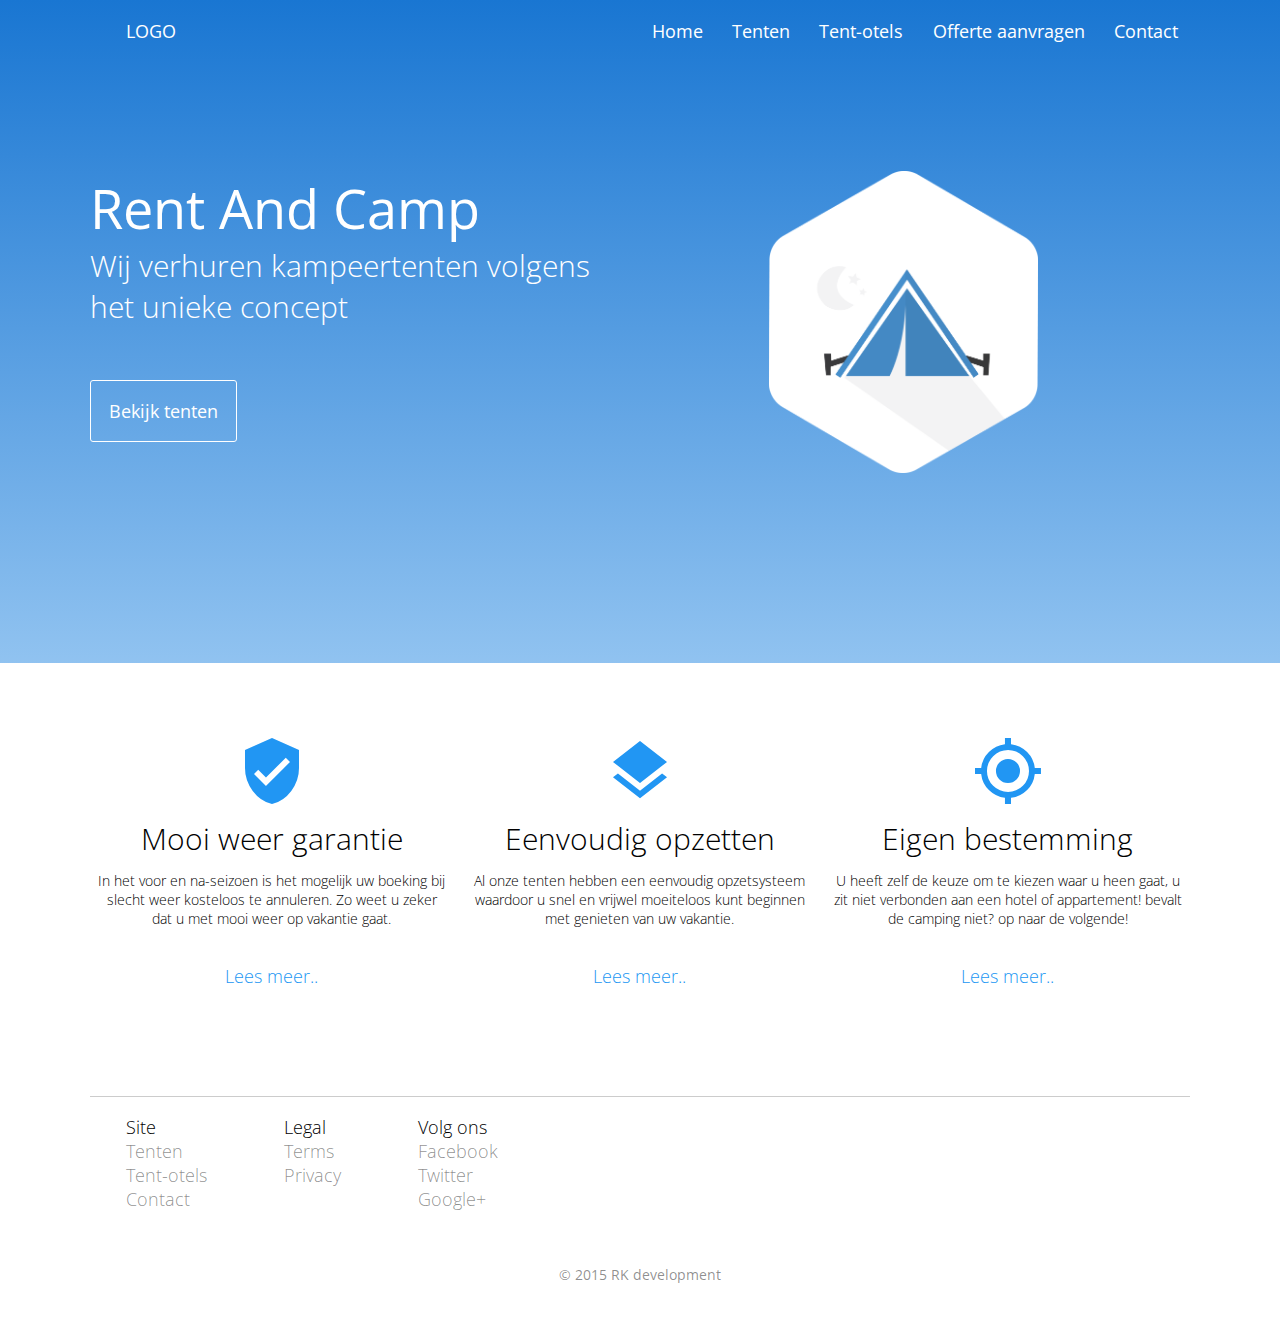
==== index.html @ b74cc38d "1st commit" ====
<html>
	<head>
		<link href='https://fonts.googleapis.com/css?family=Open+Sans:400,300,400italic,300italic,600' rel='stylesheet' type='text/css'>
		<link rel="stylesheet" type="text/css" href="style.css">
		<link rel="stylesheet" href="css/material-design-iconic-font.min.css">
		<title>Rent And Camp</title>
		<link rel="shortcut icon" href="img/favicon.ico" />
	</head>

	<body>
	<!-- Mobile Navigation Start -->
	<div class="mob-nav-wrap">
		<ul class="navigation">
		    <li class="nav-item"><a href="#">Home</a></li>
		    <li class="nav-item"><a href="#">Portfolio</a></li>
		    <li class="nav-item"><a href="#">About</a></li>
		    <li class="nav-item"><a href="#">Blog</a></li>
		    <li class="nav-item"><a href="#">Contact</a></li>
		</ul>
	</div>
		<input type="checkbox" id="nav-trigger" class="nav-trigger" />
		<label for="nav-trigger"></label>

	<!-- Mobile Navigation End -->
	<div class="header">
		<div class="nav-wrap">

			<div class="nav-logo"><a>LOGO</a></div>

			<ul class="nav-ul">
				<li><a href="index.html">Home</a></li>
				<li><a href="tenten.html">Tenten</a></li>
				<li><a href="hotels.html">Tent-otels</a></li>
				<li><a href="off.html">Offerte aanvragen</a></li>
				<li><a href="contact.html">Contact</a></li>
			</ul>
		</div>
	</div>

		<div class="site-wrap">
		    <div class="main-block-container hero">
		     <div class="main-block-row">
		     	<div class="main-block-colh">
			    	<div class="main-block-title pad-top-3x ">
			    		Rent And Camp
			    	</div>

			    	<div class="main-block-text">
			    		Wij verhuren kampeertenten volgens het unieke concept
			    	</div>

			    	<div class="main-block-button pad-top-2x">
			    		<a>Bekijk tenten</a>
			    	</div>
			   </div>

			   <div class="main-block-colh center pad-top-3x">
			    	<div class="main-block-img">
			    		<img src="img/tent.png" />
			    	</div>
			   </div>
		    </div>
		    </div>

		<div class="white-wrap">
		    <div class="main-block-container pad-top-2x pad-bot-2x">
		    	<div class="main-block-row">
		    		<div class="main-block-col center">
		    			<div class="row-col-icon"><i class="zmdi zmdi-shield-check zmdi-hc-4x"></i></div>
		    			<div class="row-col-title pad-top-col">Mooi weer garantie</div>
		    			<div class="row-col-text pad-top-col">
		    				In het voor en na-seizoen is het mogelijk uw boeking bij slecht weer kosteloos te annuleren. Zo weet u zeker dat u met mooi weer op vakantie gaat.
		    			</div>
		    			<div class="row-col-link pad-top">
		    				<a>Lees meer..</a>
		    			</div>
		    		</div>
		    		<div class="main-block-col center">
		    			<div class="row-col-icon"><i class="zmdi zmdi-layers zmdi-hc-4x"></i></div>
		    			<div class="row-col-title pad-top-col"> Eenvoudig opzetten</div>
		    			<div class="row-col-text pad-top-col">
		    				Al onze tenten hebben een eenvoudig opzetsysteem waardoor u snel en vrijwel moeiteloos kunt beginnen met genieten van uw vakantie.
		    			</div>
		    			<div class="row-col-link pad-top">
		    				<a>Lees meer..</a>
		    			</div>
		    		</div>
		    		<div class="main-block-col center">
		    			<div class="row-col-icon"><i class="zmdi zmdi-my-location zmdi-hc-4x"></i></div>
		    			<div class="row-col-title pad-top-col"> Eigen bestemming</div>
		    			<div class="row-col-text pad-top-col">
		    				U heeft zelf de keuze om te kiezen waar u heen gaat, u zit niet verbonden aan een hotel of appartement! bevalt de camping niet? op naar de volgende!
		    			</div>
		    			<div class="row-col-link pad-top">
		    				<a>Lees meer..</a>
		    			</div>
		    		</div>
		    	</div>
		    </div>
	

			 <div class="main-block-container pad-top">
			 	<div class="footer">
			 		<div class="footer-row">
			 			<div class="footer-col">
			 				<h4>Site</h4>
			 				<ul>
			 					<li>Tenten</li>
			 					<li>Tent-otels</li>
			 					<li>Contact</li>
			 				</ul>
			 			</div>

			 			<div class="footer-col">
			 				<h4>Legal</h4>
			 				<ul>
			 					<li>Terms</li>
			 					<li>Privacy</li>
			 				</ul>
			 			</div>

			 			<div class="footer-col">
			 				<h4>Volg ons</h4>
			 				<ul>
			 					<li>Facebook</li>
			 					<li>Twitter</li>
			 					<li>Google+</li>
			 				</ul>
			 			</div>

			 		</div>

			 		<div class="footer-row center pad-bot pad-top">
			 			<p>&copy; 2015 RK development<p>
			 		</div>
			 	</div>
			</div>

		</div>
	</body>
</html>
---- style.css ----
html, body{
	margin: 0;
	padding: 0;
	font-family: 'Open Sans',Helvetica,Arial,sans-serif;
	font-size: 18px;
	background-size:100% 100%; 
	height:100%;
	background: #1976d2;
	background: -moz-linear-gradient(top, #1976D2 0%, #BBDEFB 100%);
	background: -webkit-linear-gradient(top, #1976D2 0%,#BBDEFB 100%);
	background: linear-gradient(to bottom, #1976D2 0%,#BBDEFB 100%);
	filter: progid:DXImageTransform.Microsoft.gradient( startColorstr='#1976D2', endColorstr='#BBDEFB',GradientType=0 );
}

a{
	text-decoration: none;
	color: white;
}

.page_wrapper{
	max-width: 1100px;
	margin: 0 auto;
	padding-left: 1.5rem;
	padding-right: 1.5rem;
}

@media only screen and (min-width: 801px){
	.grid-row{
		display: table;
		table-layout: fixed;
		width: 1100px;
		border: 0px solid gray;
		border-top: 1px solid #eff1f2;
	}
}

@media only screen and (min-width: 801px){
	.grid-row-col{
		display: table-cell;
		width: 50%;
	}
}

.circle_step{
	display: inline-block;
	border-radius: 50%;
	width: 50px;
	height: 50px;
	background: #2196F3;
	text-align: center;
	color: white;
	padding-top: 7.5px;
	margin-right: 10px;
}

.grid{
	max-width: 1100px;
	margin: 0 auto;
}


.grid-wrap:nth-child(odd){
	background: #E3F2FD;
}

.grid-row-col{
	vertical-align: middle;
	position: relative;
	padding: 4.6875rem 0rem;
}

.--image{
	padding: 0;
	min-height: 500px;
}

.grid-row-inner{
	min-height: 250px;
}

.grid-row-inner h2{
	color: #272727;
	margin:0;
	padding: 0;
	font-family: 'Roboto', sans-serif;
}

.grid-row-inner p{
	color: #727272;
	padding: 0.375rem 0rem;
}

.grid-row-inner a{
	position: absolute;
	font-weight: 300;
	color: #2196F3;
	cursor: pointer;
	padding-top: 2rem;
}

label[for="nav-trigger"] {
	display: none;
}

.nav-trigger {
	display: none;
}

.navigation {
	width: 1100px;
	margin: 0 auto;
	padding: 0;
}

.header{
	background: transparent;
	height: 63px;
}

.nav-wrap{
	max-width: 1100px;
	margin: 0 auto;
	padding: 0;
	line-height: 63px;
	color: white;
}

.nav-logo{
	float: left;
	line-height: 63px;
	padding-left: 2rem;
}

.nav-ul{
	text-align: right;
}

.nav-ul li{
	display: inline-block;
	padding:0rem 0.675rem;
}

.site-wrap{
}

.mob-nav-wrap{
	display: none;
}

.main-block-container{
	max-width: 1100px;
	margin: 0 auto;
}

.pad-top{
	padding-top: 2rem;
}

.pad-top-2x{
	padding-top: 4rem;
}

.pad-top-3x{
	padding-top: 6rem;
}

.pad-bot{
	padding-bottom: 2rem;
}

.pad-bot-2x{
	padding-bottom: 4rem;
}

.pad-top-col{
	padding-top: 0.875rem;
}

.center{
	text-align: center;
}

.main-block-title{
	font-size: 3rem;
	color: white;
	font-weight: 400;
}

.main-block-title-black{
	font-size: 1.5rem;
	color: #212121;
	font-weight: 400;
}

.main-block-text{
	font-size: 1.64rem;
	font-weight: 300;
	color: white;
}

.hero{
	min-height: 600px;
}

.white-wrap{
	background: white;
}

.main-block-img{

}

.main-block-img img{
	width: 50%;
}

.main-block-button a{
	background: transparent;
	width: 300px;
	height: 200px;
	padding: 1rem;
	border-radius: 3px;
	transition: all 0.2s ease-in-out;
	cursor: pointer;
	font-weight: 400;
	color: white;
	border: 1px solid white;
}

.main-block-button a:hover{
	box-shadow: 0 10px 20px rgba(0,0,0,0.19), 0 6px 6px rgba(0,0,0,0.23);
	background: white;
	color: #212121;
}

.main-block-row{
}

.main-block-colh {
	display: inline-block;
	width: 49%;
	vertical-align: top;
}

.main-block-col{
	display: inline-block;
	width: 33%;
	vertical-align: top;
}

.main-block-col-bl{
	display: inline-block;
	width: 33%;
	vertical-align: top;
}

.row-col-icon{
	color: #2196F3;
}

.row-col-title{
	font-size: 1.64rem;
	line-height: 110%;
	font-weight: 300;
}

.row-col-title-bl{
	font-size: 1.64rem;
	line-height: 110%;
	font-weight: 300;
	border-radius: 3px;
	background: #2196F3;
	padding-top: 0.675rem;
	padding-bottom: 0.675rem;
}

.row-col-text{
	font-weight: 300;
	padding-left: 0.375rem;
	padding-right: 0.375rem;
	font-size: 14px;
}

.row-col-link a{
	font-weight: 300;
	color: #2196F3;
}

@media screen and (max-width: 960px){

.main-block-col{
	display: block;
	width: 80%;
	vertical-align: top;
	padding-top: 3rem;
	margin: 0 auto;
}

.nav-wrap{
	display: none;
}

.mob-nav-wrap{
	display: block;
}
/* Navigation Menu - Background */
.navigation {
  /* critical sizing and position styles */
  width: 100%;
  height: 100%;
  position: fixed;
  top: 0;
  right: 0;
  bottom: 0;
  left: 0;
  z-index: 0;
  
  /* non-critical appearance styles */
  list-style: none;
  background: #111;
}

/* Navigation Menu - List items */
.nav-item {
  /* non-critical appearance styles */
  width: 200px;
  border-top: 1px solid #111;
  border-bottom: 1px solid #000;
  display: block;
}

.nav-item a {
  /* non-critical appearance styles */
  display: block;
  padding: 1em;
  background: linear-gradient(135deg, rgba(0,0,0,0) 0%,rgba(0,0,0,0.65) 100%);
  color: white;
  font-size: 1.2em;
  text-decoration: none;
  transition: color 0.2s, background 0.5s;
}

.nav-item a:hover {
  color: #c74438;
  background: linear-gradient(135deg, rgba(0,0,0,0) 0%,rgba(75,20,20,0.65) 100%);
}

/* Site Wrapper - Everything that isn't navigation */
.site-wrap {
  /* Critical position and size styles */
  min-height: 100%;
  min-width: 100%;
  background-color: white; /* Needs a background or else the nav will show through */
  position: relative;
  top: 0;
  bottom: 100%;
  left: 0;
  z-index: 1;
  
  /* non-critical apperance styles */
  padding: 4em;
}

/* Nav Trigger */
.nav-trigger {
  /* critical styles - hide the checkbox input */
  position: absolute;
  clip: rect(0, 0, 0, 0);
  display: block;

}

label[for="nav-trigger"] {
  /* critical positioning styles */
  position: fixed;
  left: 15px; top: 15px;
  z-index: 2;
  display: block;
  
  /* non-critical apperance styles */
  height: 30px;
  width: 30px;
  cursor: pointer;
  background-image: url("data:image/svg+xml;utf8,<svg xmlns='http://www.w3.org/2000/svg' xmlns:xlink='http://www.w3.org/1999/xlink' version='1.1' x='0px' y='0px' width='30px' height='30px' viewBox='0 0 30 30' enable-background='new 0 0 30 30' xml:space='preserve'><rect width='30' height='6'/><rect y='24' width='30' height='6'/><rect y='12' width='30' height='6'/></svg>");
  background-size: contain;
}

/* Make the Magic Happen */
.nav-trigger + label, .site-wrap {
  transition: left 0.2s;
}

.nav-trigger:checked + label {
  left: 215px;
}

.nav-trigger:checked ~ .site-wrap {
  left: 200px;
  box-shadow: 0 0 5px 5px rgba(0,0,0,0.5);
}

body {
    /* Without this, the body has excess horizontal scroll when the menu is open */
  overflow-x: hidden;
}

}

.footer{
	border-top: 1px solid rgba(0,0,0,0.20);
}

.footer-col ul{
	margin: 0;
	padding: 0;
	list-style: none;
	color: rgba(0,0,0,0.45);
	font-weight: lighter;
}

.footer-col li{
	cursor: pointer;
}

.footer-row{
	margin: 0 auto;
}

.footer-col{
	display: inline-block;
	padding: 1rem 2rem;
	vertical-align: top;
}

.footer-col h4{
	font-weight: lighter;
}

.footer-row p{
	font-size: 14px;
	color: rgba(0,0,0,0.45);
}

/* Micro reset */
*,*:before,*:after{-webkit-box-sizing:border-box;-moz-box-sizing:border-box;box-sizing:border-box;margin:0;padding:0;}
---- css/material-design-iconic-font.min.css ----
@font-face{font-family:Material-Design-Iconic-Font;src:url(../fonts/Material-Design-Iconic-Font.woff2?v=2.2.0) format('woff2'),url(../fonts/Material-Design-Iconic-Font.woff?v=2.2.0) format('woff'),url(../fonts/Material-Design-Iconic-Font.ttf?v=2.2.0) format('truetype')}.zmdi{display:inline-block;font:normal normal normal 14px/1 'Material-Design-Iconic-Font';font-size:inherit;text-rendering:auto;-webkit-font-smoothing:antialiased;-moz-osx-font-smoothing:grayscale}.zmdi-hc-lg{font-size:1.33333333em;line-height:.75em;vertical-align:-15%}.zmdi-hc-2x{font-size:2em}.zmdi-hc-3x{font-size:3em}.zmdi-hc-4x{font-size:4em}.zmdi-hc-5x{font-size:5em}.zmdi-hc-fw{width:1.28571429em;text-align:center}.zmdi-hc-ul{padding-left:0;margin-left:2.14285714em;list-style-type:none}.zmdi-hc-ul>li{position:relative}.zmdi-hc-li{position:absolute;left:-2.14285714em;width:2.14285714em;top:.14285714em;text-align:center}.zmdi-hc-li.zmdi-hc-lg{left:-1.85714286em}.zmdi-hc-border{padding:.1em .25em;border:solid .1em #9e9e9e;border-radius:2px}.zmdi-hc-border-circle{padding:.1em .25em;border:solid .1em #9e9e9e;border-radius:50%}.zmdi.pull-left{float:left;margin-right:.15em}.zmdi.pull-right{float:right;margin-left:.15em}.zmdi-hc-spin{-webkit-animation:zmdi-spin 1.5s infinite linear;animation:zmdi-spin 1.5s infinite linear}.zmdi-hc-spin-reverse{-webkit-animation:zmdi-spin-reverse 1.5s infinite linear;animation:zmdi-spin-reverse 1.5s infinite linear}@-webkit-keyframes zmdi-spin{0%{-webkit-transform:rotate(0deg);transform:rotate(0deg)}100%{-webkit-transform:rotate(359deg);transform:rotate(359deg)}}@keyframes zmdi-spin{0%{-webkit-transform:rotate(0deg);transform:rotate(0deg)}100%{-webkit-transform:rotate(359deg);transform:rotate(359deg)}}@-webkit-keyframes zmdi-spin-reverse{0%{-webkit-transform:rotate(0deg);transform:rotate(0deg)}100%{-webkit-transform:rotate(-359deg);transform:rotate(-359deg)}}@keyframes zmdi-spin-reverse{0%{-webkit-transform:rotate(0deg);transform:rotate(0deg)}100%{-webkit-transform:rotate(-359deg);transform:rotate(-359deg)}}.zmdi-hc-rotate-90{-webkit-transform:rotate(90deg);-ms-transform:rotate(90deg);transform:rotate(90deg)}.zmdi-hc-rotate-180{-webkit-transform:rotate(180deg);-ms-transform:rotate(180deg);transform:rotate(180deg)}.zmdi-hc-rotate-270{-webkit-transform:rotate(270deg);-ms-transform:rotate(270deg);transform:rotate(270deg)}.zmdi-hc-flip-horizontal{-webkit-transform:scale(-1,1);-ms-transform:scale(-1,1);transform:scale(-1,1)}.zmdi-hc-flip-vertical{-webkit-transform:scale(1,-1);-ms-transform:scale(1,-1);transform:scale(1,-1)}.zmdi-hc-stack{position:relative;display:inline-block;width:2em;height:2em;line-height:2em;vertical-align:middle}.zmdi-hc-stack-1x,.zmdi-hc-stack-2x{position:absolute;left:0;width:100%;text-align:center}.zmdi-hc-stack-1x{line-height:inherit}.zmdi-hc-stack-2x{font-size:2em}.zmdi-hc-inverse{color:#fff}.zmdi-3d-rotation:before{content:'\f101'}.zmdi-airplane-off:before{content:'\f102'}.zmdi-airplane:before{content:'\f103'}.zmdi-album:before{content:'\f104'}.zmdi-archive:before{content:'\f105'}.zmdi-assignment-account:before{content:'\f106'}.zmdi-assignment-alert:before{content:'\f107'}.zmdi-assignment-check:before{content:'\f108'}.zmdi-assignment-o:before{content:'\f109'}.zmdi-assignment-return:before{content:'\f10a'}.zmdi-assignment-returned:before{content:'\f10b'}.zmdi-assignment:before{content:'\f10c'}.zmdi-attachment-alt:before{content:'\f10d'}.zmdi-attachment:before{content:'\f10e'}.zmdi-audio:before{content:'\f10f'}.zmdi-badge-check:before{content:'\f110'}.zmdi-balance-wallet:before{content:'\f111'}.zmdi-balance:before{content:'\f112'}.zmdi-battery-alert:before{content:'\f113'}.zmdi-battery-flash:before{content:'\f114'}.zmdi-battery-unknown:before{content:'\f115'}.zmdi-battery:before{content:'\f116'}.zmdi-bike:before{content:'\f117'}.zmdi-block-alt:before{content:'\f118'}.zmdi-block:before{content:'\f119'}.zmdi-boat:before{content:'\f11a'}.zmdi-book-image:before{content:'\f11b'}.zmdi-book:before{content:'\f11c'}.zmdi-bookmark-outline:before{content:'\f11d'}.zmdi-bookmark:before{content:'\f11e'}.zmdi-brush:before{content:'\f11f'}.zmdi-bug:before{content:'\f120'}.zmdi-bus:before{content:'\f121'}.zmdi-cake:before{content:'\f122'}.zmdi-car-taxi:before{content:'\f123'}.zmdi-car-wash:before{content:'\f124'}.zmdi-car:before{content:'\f125'}.zmdi-card-giftcard:before{content:'\f126'}.zmdi-card-membership:before{content:'\f127'}.zmdi-card-travel:before{content:'\f128'}.zmdi-card:before{content:'\f129'}.zmdi-case-check:before{content:'\f12a'}.zmdi-case-download:before{content:'\f12b'}.zmdi-case-play:before{content:'\f12c'}.zmdi-case:before{content:'\f12d'}.zmdi-cast-connected:before{content:'\f12e'}.zmdi-cast:before{content:'\f12f'}.zmdi-chart-donut:before{content:'\f130'}.zmdi-chart:before{content:'\f131'}.zmdi-city-alt:before{content:'\f132'}.zmdi-city:before{content:'\f133'}.zmdi-close-circle-o:before{content:'\f134'}.zmdi-close-circle:before{content:'\f135'}.zmdi-close:before{content:'\f136'}.zmdi-cocktail:before{content:'\f137'}.zmdi-code-setting:before{content:'\f138'}.zmdi-code-smartphone:before{content:'\f139'}.zmdi-code:before{content:'\f13a'}.zmdi-coffee:before{content:'\f13b'}.zmdi-collection-bookmark:before{content:'\f13c'}.zmdi-collection-case-play:before{content:'\f13d'}.zmdi-collection-folder-image:before{content:'\f13e'}.zmdi-collection-image-o:before{content:'\f13f'}.zmdi-collection-image:before{content:'\f140'}.zmdi-collection-item-1:before{content:'\f141'}.zmdi-collection-item-2:before{content:'\f142'}.zmdi-collection-item-3:before{content:'\f143'}.zmdi-collection-item-4:before{content:'\f144'}.zmdi-collection-item-5:before{content:'\f145'}.zmdi-collection-item-6:before{content:'\f146'}.zmdi-collection-item-7:before{content:'\f147'}.zmdi-collection-item-8:before{content:'\f148'}.zmdi-collection-item-9-plus:before{content:'\f149'}.zmdi-collection-item-9:before{content:'\f14a'}.zmdi-collection-item:before{content:'\f14b'}.zmdi-collection-music:before{content:'\f14c'}.zmdi-collection-pdf:before{content:'\f14d'}.zmdi-collection-plus:before{content:'\f14e'}.zmdi-collection-speaker:before{content:'\f14f'}.zmdi-collection-text:before{content:'\f150'}.zmdi-collection-video:before{content:'\f151'}.zmdi-compass:before{content:'\f152'}.zmdi-cutlery:before{content:'\f153'}.zmdi-delete:before{content:'\f154'}.zmdi-dialpad:before{content:'\f155'}.zmdi-dns:before{content:'\f156'}.zmdi-drink:before{content:'\f157'}.zmdi-edit:before{content:'\f158'}.zmdi-email-open:before{content:'\f159'}.zmdi-email:before{content:'\f15a'}.zmdi-eye-off:before{content:'\f15b'}.zmdi-eye:before{content:'\f15c'}.zmdi-eyedropper:before{content:'\f15d'}.zmdi-favorite-outline:before{content:'\f15e'}.zmdi-favorite:before{content:'\f15f'}.zmdi-filter-list:before{content:'\f160'}.zmdi-fire:before{content:'\f161'}.zmdi-flag:before{content:'\f162'}.zmdi-flare:before{content:'\f163'}.zmdi-flash-auto:before{content:'\f164'}.zmdi-flash-off:before{content:'\f165'}.zmdi-flash:before{content:'\f166'}.zmdi-flip:before{content:'\f167'}.zmdi-flower-alt:before{content:'\f168'}.zmdi-flower:before{content:'\f169'}.zmdi-font:before{content:'\f16a'}.zmdi-fullscreen-alt:before{content:'\f16b'}.zmdi-fullscreen-exit:before{content:'\f16c'}.zmdi-fullscreen:before{content:'\f16d'}.zmdi-functions:before{content:'\f16e'}.zmdi-gas-station:before{content:'\f16f'}.zmdi-gesture:before{content:'\f170'}.zmdi-globe-alt:before{content:'\f171'}.zmdi-globe-lock:before{content:'\f172'}.zmdi-globe:before{content:'\f173'}.zmdi-graduation-cap:before{content:'\f174'}.zmdi-home:before{content:'\f175'}.zmdi-hospital-alt:before{content:'\f176'}.zmdi-hospital:before{content:'\f177'}.zmdi-hotel:before{content:'\f178'}.zmdi-hourglass-alt:before{content:'\f179'}.zmdi-hourglass-outline:before{content:'\f17a'}.zmdi-hourglass:before{content:'\f17b'}.zmdi-http:before{content:'\f17c'}.zmdi-image-alt:before{content:'\f17d'}.zmdi-image-o:before{content:'\f17e'}.zmdi-image:before{content:'\f17f'}.zmdi-inbox:before{content:'\f180'}.zmdi-invert-colors-off:before{content:'\f181'}.zmdi-invert-colors:before{content:'\f182'}.zmdi-key:before{content:'\f183'}.zmdi-label-alt-outline:before{content:'\f184'}.zmdi-label-alt:before{content:'\f185'}.zmdi-label-heart:before{content:'\f186'}.zmdi-label:before{content:'\f187'}.zmdi-labels:before{content:'\f188'}.zmdi-lamp:before{content:'\f189'}.zmdi-landscape:before{content:'\f18a'}.zmdi-layers-off:before{content:'\f18b'}.zmdi-layers:before{content:'\f18c'}.zmdi-library:before{content:'\f18d'}.zmdi-link:before{content:'\f18e'}.zmdi-lock-open:before{content:'\f18f'}.zmdi-lock-outline:before{content:'\f190'}.zmdi-lock:before{content:'\f191'}.zmdi-mail-reply-all:before{content:'\f192'}.zmdi-mail-reply:before{content:'\f193'}.zmdi-mail-send:before{content:'\f194'}.zmdi-mall:before{content:'\f195'}.zmdi-map:before{content:'\f196'}.zmdi-menu:before{content:'\f197'}.zmdi-money-box:before{content:'\f198'}.zmdi-money-off:before{content:'\f199'}.zmdi-money:before{content:'\f19a'}.zmdi-more-vert:before{content:'\f19b'}.zmdi-more:before{content:'\f19c'}.zmdi-movie-alt:before{content:'\f19d'}.zmdi-movie:before{content:'\f19e'}.zmdi-nature-people:before{content:'\f19f'}.zmdi-nature:before{content:'\f1a0'}.zmdi-navigation:before{content:'\f1a1'}.zmdi-open-in-browser:before{content:'\f1a2'}.zmdi-open-in-new:before{content:'\f1a3'}.zmdi-palette:before{content:'\f1a4'}.zmdi-parking:before{content:'\f1a5'}.zmdi-pin-account:before{content:'\f1a6'}.zmdi-pin-assistant:before{content:'\f1a7'}.zmdi-pin-drop:before{content:'\f1a8'}.zmdi-pin-help:before{content:'\f1a9'}.zmdi-pin-off:before{content:'\f1aa'}.zmdi-pin:before{content:'\f1ab'}.zmdi-pizza:before{content:'\f1ac'}.zmdi-plaster:before{content:'\f1ad'}.zmdi-power-setting:before{content:'\f1ae'}.zmdi-power:before{content:'\f1af'}.zmdi-print:before{content:'\f1b0'}.zmdi-puzzle-piece:before{content:'\f1b1'}.zmdi-quote:before{content:'\f1b2'}.zmdi-railway:before{content:'\f1b3'}.zmdi-receipt:before{content:'\f1b4'}.zmdi-refresh-alt:before{content:'\f1b5'}.zmdi-refresh-sync-alert:before{content:'\f1b6'}.zmdi-refresh-sync-off:before{content:'\f1b7'}.zmdi-refresh-sync:before{content:'\f1b8'}.zmdi-refresh:before{content:'\f1b9'}.zmdi-roller:before{content:'\f1ba'}.zmdi-ruler:before{content:'\f1bb'}.zmdi-scissors:before{content:'\f1bc'}.zmdi-screen-rotation-lock:before{content:'\f1bd'}.zmdi-screen-rotation:before{content:'\f1be'}.zmdi-search-for:before{content:'\f1bf'}.zmdi-search-in-file:before{content:'\f1c0'}.zmdi-search-in-page:before{content:'\f1c1'}.zmdi-search-replace:before{content:'\f1c2'}.zmdi-search:before{content:'\f1c3'}.zmdi-seat:before{content:'\f1c4'}.zmdi-settings-square:before{content:'\f1c5'}.zmdi-settings:before{content:'\f1c6'}.zmdi-shield-check:before{content:'\f1c7'}.zmdi-shield-security:before{content:'\f1c8'}.zmdi-shopping-basket:before{content:'\f1c9'}.zmdi-shopping-cart-plus:before{content:'\f1ca'}.zmdi-shopping-cart:before{content:'\f1cb'}.zmdi-sign-in:before{content:'\f1cc'}.zmdi-sort-amount-asc:before{content:'\f1cd'}.zmdi-sort-amount-desc:before{content:'\f1ce'}.zmdi-sort-asc:before{content:'\f1cf'}.zmdi-sort-desc:before{content:'\f1d0'}.zmdi-spellcheck:before{content:'\f1d1'}.zmdi-storage:before{content:'\f1d2'}.zmdi-store-24:before{content:'\f1d3'}.zmdi-store:before{content:'\f1d4'}.zmdi-subway:before{content:'\f1d5'}.zmdi-sun:before{content:'\f1d6'}.zmdi-tab-unselected:before{content:'\f1d7'}.zmdi-tab:before{content:'\f1d8'}.zmdi-tag-close:before{content:'\f1d9'}.zmdi-tag-more:before{content:'\f1da'}.zmdi-tag:before{content:'\f1db'}.zmdi-thumb-down:before{content:'\f1dc'}.zmdi-thumb-up-down:before{content:'\f1dd'}.zmdi-thumb-up:before{content:'\f1de'}.zmdi-ticket-star:before{content:'\f1df'}.zmdi-toll:before{content:'\f1e0'}.zmdi-toys:before{content:'\f1e1'}.zmdi-traffic:before{content:'\f1e2'}.zmdi-translate:before{content:'\f1e3'}.zmdi-triangle-down:before{content:'\f1e4'}.zmdi-triangle-up:before{content:'\f1e5'}.zmdi-truck:before{content:'\f1e6'}.zmdi-turning-sign:before{content:'\f1e7'}.zmdi-wallpaper:before{content:'\f1e8'}.zmdi-washing-machine:before{content:'\f1e9'}.zmdi-window-maximize:before{content:'\f1ea'}.zmdi-window-minimize:before{content:'\f1eb'}.zmdi-window-restore:before{content:'\f1ec'}.zmdi-wrench:before{content:'\f1ed'}.zmdi-zoom-in:before{content:'\f1ee'}.zmdi-zoom-out:before{content:'\f1ef'}.zmdi-alert-circle-o:before{content:'\f1f0'}.zmdi-alert-circle:before{content:'\f1f1'}.zmdi-alert-octagon:before{content:'\f1f2'}.zmdi-alert-polygon:before{content:'\f1f3'}.zmdi-alert-triangle:before{content:'\f1f4'}.zmdi-help-outline:before{content:'\f1f5'}.zmdi-help:before{content:'\f1f6'}.zmdi-info-outline:before{content:'\f1f7'}.zmdi-info:before{content:'\f1f8'}.zmdi-notifications-active:before{content:'\f1f9'}.zmdi-notifications-add:before{content:'\f1fa'}.zmdi-notifications-none:before{content:'\f1fb'}.zmdi-notifications-off:before{content:'\f1fc'}.zmdi-notifications-paused:before{content:'\f1fd'}.zmdi-notifications:before{content:'\f1fe'}.zmdi-account-add:before{content:'\f1ff'}.zmdi-account-box-mail:before{content:'\f200'}.zmdi-account-box-o:before{content:'\f201'}.zmdi-account-box-phone:before{content:'\f202'}.zmdi-account-box:before{content:'\f203'}.zmdi-account-calendar:before{content:'\f204'}.zmdi-account-circle:before{content:'\f205'}.zmdi-account-o:before{content:'\f206'}.zmdi-account:before{content:'\f207'}.zmdi-accounts-add:before{content:'\f208'}.zmdi-accounts-alt:before{content:'\f209'}.zmdi-accounts-list-alt:before{content:'\f20a'}.zmdi-accounts-list:before{content:'\f20b'}.zmdi-accounts-outline:before{content:'\f20c'}.zmdi-accounts:before{content:'\f20d'}.zmdi-face:before{content:'\f20e'}.zmdi-female:before{content:'\f20f'}.zmdi-male-alt:before{content:'\f210'}.zmdi-male-female:before{content:'\f211'}.zmdi-male:before{content:'\f212'}.zmdi-mood-bad:before{content:'\f213'}.zmdi-mood:before{content:'\f214'}.zmdi-run:before{content:'\f215'}.zmdi-walk:before{content:'\f216'}.zmdi-cloud-box:before{content:'\f217'}.zmdi-cloud-circle:before{content:'\f218'}.zmdi-cloud-done:before{content:'\f219'}.zmdi-cloud-download:before{content:'\f21a'}.zmdi-cloud-off:before{content:'\f21b'}.zmdi-cloud-outline-alt:before{content:'\f21c'}.zmdi-cloud-outline:before{content:'\f21d'}.zmdi-cloud-upload:before{content:'\f21e'}.zmdi-cloud:before{content:'\f21f'}.zmdi-download:before{content:'\f220'}.zmdi-file-plus:before{content:'\f221'}.zmdi-file-text:before{content:'\f222'}.zmdi-file:before{content:'\f223'}.zmdi-folder-outline:before{content:'\f224'}.zmdi-folder-person:before{content:'\f225'}.zmdi-folder-star-alt:before{content:'\f226'}.zmdi-folder-star:before{content:'\f227'}.zmdi-folder:before{content:'\f228'}.zmdi-gif:before{content:'\f229'}.zmdi-upload:before{content:'\f22a'}.zmdi-border-all:before{content:'\f22b'}.zmdi-border-bottom:before{content:'\f22c'}.zmdi-border-clear:before{content:'\f22d'}.zmdi-border-color:before{content:'\f22e'}.zmdi-border-horizontal:before{content:'\f22f'}.zmdi-border-inner:before{content:'\f230'}.zmdi-border-left:before{content:'\f231'}.zmdi-border-outer:before{content:'\f232'}.zmdi-border-right:before{content:'\f233'}.zmdi-border-style:before{content:'\f234'}.zmdi-border-top:before{content:'\f235'}.zmdi-border-vertical:before{content:'\f236'}.zmdi-copy:before{content:'\f237'}.zmdi-crop:before{content:'\f238'}.zmdi-format-align-center:before{content:'\f239'}.zmdi-format-align-justify:before{content:'\f23a'}.zmdi-format-align-left:before{content:'\f23b'}.zmdi-format-align-right:before{content:'\f23c'}.zmdi-format-bold:before{content:'\f23d'}.zmdi-format-clear-all:before{content:'\f23e'}.zmdi-format-clear:before{content:'\f23f'}.zmdi-format-color-fill:before{content:'\f240'}.zmdi-format-color-reset:before{content:'\f241'}.zmdi-format-color-text:before{content:'\f242'}.zmdi-format-indent-decrease:before{content:'\f243'}.zmdi-format-indent-increase:before{content:'\f244'}.zmdi-format-italic:before{content:'\f245'}.zmdi-format-line-spacing:before{content:'\f246'}.zmdi-format-list-bulleted:before{content:'\f247'}.zmdi-format-list-numbered:before{content:'\f248'}.zmdi-format-ltr:before{content:'\f249'}.zmdi-format-rtl:before{content:'\f24a'}.zmdi-format-size:before{content:'\f24b'}.zmdi-format-strikethrough-s:before{content:'\f24c'}.zmdi-format-strikethrough:before{content:'\f24d'}.zmdi-format-subject:before{content:'\f24e'}.zmdi-format-underlined:before{content:'\f24f'}.zmdi-format-valign-bottom:before{content:'\f250'}.zmdi-format-valign-center:before{content:'\f251'}.zmdi-format-valign-top:before{content:'\f252'}.zmdi-redo:before{content:'\f253'}.zmdi-select-all:before{content:'\f254'}.zmdi-space-bar:before{content:'\f255'}.zmdi-text-format:before{content:'\f256'}.zmdi-transform:before{content:'\f257'}.zmdi-undo:before{content:'\f258'}.zmdi-wrap-text:before{content:'\f259'}.zmdi-comment-alert:before{content:'\f25a'}.zmdi-comment-alt-text:before{content:'\f25b'}.zmdi-comment-alt:before{content:'\f25c'}.zmdi-comment-edit:before{content:'\f25d'}.zmdi-comment-image:before{content:'\f25e'}.zmdi-comment-list:before{content:'\f25f'}.zmdi-comment-more:before{content:'\f260'}.zmdi-comment-outline:before{content:'\f261'}.zmdi-comment-text-alt:before{content:'\f262'}.zmdi-comment-text:before{content:'\f263'}.zmdi-comment-video:before{content:'\f264'}.zmdi-comment:before{content:'\f265'}.zmdi-comments:before{content:'\f266'}.zmdi-check-all:before{content:'\f267'}.zmdi-check-circle-u:before{content:'\f268'}.zmdi-check-circle:before{content:'\f269'}.zmdi-check-square:before{content:'\f26a'}.zmdi-check:before{content:'\f26b'}.zmdi-circle-o:before{content:'\f26c'}.zmdi-circle:before{content:'\f26d'}.zmdi-dot-circle-alt:before{content:'\f26e'}.zmdi-dot-circle:before{content:'\f26f'}.zmdi-minus-circle-outline:before{content:'\f270'}.zmdi-minus-circle:before{content:'\f271'}.zmdi-minus-square:before{content:'\f272'}.zmdi-minus:before{content:'\f273'}.zmdi-plus-circle-o-duplicate:before{content:'\f274'}.zmdi-plus-circle-o:before{content:'\f275'}.zmdi-plus-circle:before{content:'\f276'}.zmdi-plus-square:before{content:'\f277'}.zmdi-plus:before{content:'\f278'}.zmdi-square-o:before{content:'\f279'}.zmdi-star-circle:before{content:'\f27a'}.zmdi-star-half:before{content:'\f27b'}.zmdi-star-outline:before{content:'\f27c'}.zmdi-star:before{content:'\f27d'}.zmdi-bluetooth-connected:before{content:'\f27e'}.zmdi-bluetooth-off:before{content:'\f27f'}.zmdi-bluetooth-search:before{content:'\f280'}.zmdi-bluetooth-setting:before{content:'\f281'}.zmdi-bluetooth:before{content:'\f282'}.zmdi-camera-add:before{content:'\f283'}.zmdi-camera-alt:before{content:'\f284'}.zmdi-camera-bw:before{content:'\f285'}.zmdi-camera-front:before{content:'\f286'}.zmdi-camera-mic:before{content:'\f287'}.zmdi-camera-party-mode:before{content:'\f288'}.zmdi-camera-rear:before{content:'\f289'}.zmdi-camera-roll:before{content:'\f28a'}.zmdi-camera-switch:before{content:'\f28b'}.zmdi-camera:before{content:'\f28c'}.zmdi-card-alert:before{content:'\f28d'}.zmdi-card-off:before{content:'\f28e'}.zmdi-card-sd:before{content:'\f28f'}.zmdi-card-sim:before{content:'\f290'}.zmdi-desktop-mac:before{content:'\f291'}.zmdi-desktop-windows:before{content:'\f292'}.zmdi-device-hub:before{content:'\f293'}.zmdi-devices-off:before{content:'\f294'}.zmdi-devices:before{content:'\f295'}.zmdi-dock:before{content:'\f296'}.zmdi-floppy:before{content:'\f297'}.zmdi-gamepad:before{content:'\f298'}.zmdi-gps-dot:before{content:'\f299'}.zmdi-gps-off:before{content:'\f29a'}.zmdi-gps:before{content:'\f29b'}.zmdi-headset-mic:before{content:'\f29c'}.zmdi-headset:before{content:'\f29d'}.zmdi-input-antenna:before{content:'\f29e'}.zmdi-input-composite:before{content:'\f29f'}.zmdi-input-hdmi:before{content:'\f2a0'}.zmdi-input-power:before{content:'\f2a1'}.zmdi-input-svideo:before{content:'\f2a2'}.zmdi-keyboard-hide:before{content:'\f2a3'}.zmdi-keyboard:before{content:'\f2a4'}.zmdi-laptop-chromebook:before{content:'\f2a5'}.zmdi-laptop-mac:before{content:'\f2a6'}.zmdi-laptop:before{content:'\f2a7'}.zmdi-mic-off:before{content:'\f2a8'}.zmdi-mic-outline:before{content:'\f2a9'}.zmdi-mic-setting:before{content:'\f2aa'}.zmdi-mic:before{content:'\f2ab'}.zmdi-mouse:before{content:'\f2ac'}.zmdi-network-alert:before{content:'\f2ad'}.zmdi-network-locked:before{content:'\f2ae'}.zmdi-network-off:before{content:'\f2af'}.zmdi-network-outline:before{content:'\f2b0'}.zmdi-network-setting:before{content:'\f2b1'}.zmdi-network:before{content:'\f2b2'}.zmdi-phone-bluetooth:before{content:'\f2b3'}.zmdi-phone-end:before{content:'\f2b4'}.zmdi-phone-forwarded:before{content:'\f2b5'}.zmdi-phone-in-talk:before{content:'\f2b6'}.zmdi-phone-locked:before{content:'\f2b7'}.zmdi-phone-missed:before{content:'\f2b8'}.zmdi-phone-msg:before{content:'\f2b9'}.zmdi-phone-paused:before{content:'\f2ba'}.zmdi-phone-ring:before{content:'\f2bb'}.zmdi-phone-setting:before{content:'\f2bc'}.zmdi-phone-sip:before{content:'\f2bd'}.zmdi-phone:before{content:'\f2be'}.zmdi-portable-wifi-changes:before{content:'\f2bf'}.zmdi-portable-wifi-off:before{content:'\f2c0'}.zmdi-portable-wifi:before{content:'\f2c1'}.zmdi-radio:before{content:'\f2c2'}.zmdi-reader:before{content:'\f2c3'}.zmdi-remote-control-alt:before{content:'\f2c4'}.zmdi-remote-control:before{content:'\f2c5'}.zmdi-router:before{content:'\f2c6'}.zmdi-scanner:before{content:'\f2c7'}.zmdi-smartphone-android:before{content:'\f2c8'}.zmdi-smartphone-download:before{content:'\f2c9'}.zmdi-smartphone-erase:before{content:'\f2ca'}.zmdi-smartphone-info:before{content:'\f2cb'}.zmdi-smartphone-iphone:before{content:'\f2cc'}.zmdi-smartphone-landscape-lock:before{content:'\f2cd'}.zmdi-smartphone-landscape:before{content:'\f2ce'}.zmdi-smartphone-lock:before{content:'\f2cf'}.zmdi-smartphone-portrait-lock:before{content:'\f2d0'}.zmdi-smartphone-ring:before{content:'\f2d1'}.zmdi-smartphone-setting:before{content:'\f2d2'}.zmdi-smartphone-setup:before{content:'\f2d3'}.zmdi-smartphone:before{content:'\f2d4'}.zmdi-speaker:before{content:'\f2d5'}.zmdi-tablet-android:before{content:'\f2d6'}.zmdi-tablet-mac:before{content:'\f2d7'}.zmdi-tablet:before{content:'\f2d8'}.zmdi-tv-alt-play:before{content:'\f2d9'}.zmdi-tv-list:before{content:'\f2da'}.zmdi-tv-play:before{content:'\f2db'}.zmdi-tv:before{content:'\f2dc'}.zmdi-usb:before{content:'\f2dd'}.zmdi-videocam-off:before{content:'\f2de'}.zmdi-videocam-switch:before{content:'\f2df'}.zmdi-videocam:before{content:'\f2e0'}.zmdi-watch:before{content:'\f2e1'}.zmdi-wifi-alt-2:before{content:'\f2e2'}.zmdi-wifi-alt:before{content:'\f2e3'}.zmdi-wifi-info:before{content:'\f2e4'}.zmdi-wifi-lock:before{content:'\f2e5'}.zmdi-wifi-off:before{content:'\f2e6'}.zmdi-wifi-outline:before{content:'\f2e7'}.zmdi-wifi:before{content:'\f2e8'}.zmdi-arrow-left-bottom:before{content:'\f2e9'}.zmdi-arrow-left:before{content:'\f2ea'}.zmdi-arrow-merge:before{content:'\f2eb'}.zmdi-arrow-missed:before{content:'\f2ec'}.zmdi-arrow-right-top:before{content:'\f2ed'}.zmdi-arrow-right:before{content:'\f2ee'}.zmdi-arrow-split:before{content:'\f2ef'}.zmdi-arrows:before{content:'\f2f0'}.zmdi-caret-down-circle:before{content:'\f2f1'}.zmdi-caret-down:before{content:'\f2f2'}.zmdi-caret-left-circle:before{content:'\f2f3'}.zmdi-caret-left:before{content:'\f2f4'}.zmdi-caret-right-circle:before{content:'\f2f5'}.zmdi-caret-right:before{content:'\f2f6'}.zmdi-caret-up-circle:before{content:'\f2f7'}.zmdi-caret-up:before{content:'\f2f8'}.zmdi-chevron-down:before{content:'\f2f9'}.zmdi-chevron-left:before{content:'\f2fa'}.zmdi-chevron-right:before{content:'\f2fb'}.zmdi-chevron-up:before{content:'\f2fc'}.zmdi-forward:before{content:'\f2fd'}.zmdi-long-arrow-down:before{content:'\f2fe'}.zmdi-long-arrow-left:before{content:'\f2ff'}.zmdi-long-arrow-return:before{content:'\f300'}.zmdi-long-arrow-right:before{content:'\f301'}.zmdi-long-arrow-tab:before{content:'\f302'}.zmdi-long-arrow-up:before{content:'\f303'}.zmdi-rotate-ccw:before{content:'\f304'}.zmdi-rotate-cw:before{content:'\f305'}.zmdi-rotate-left:before{content:'\f306'}.zmdi-rotate-right:before{content:'\f307'}.zmdi-square-down:before{content:'\f308'}.zmdi-square-right:before{content:'\f309'}.zmdi-swap-alt:before{content:'\f30a'}.zmdi-swap-vertical-circle:before{content:'\f30b'}.zmdi-swap-vertical:before{content:'\f30c'}.zmdi-swap:before{content:'\f30d'}.zmdi-trending-down:before{content:'\f30e'}.zmdi-trending-flat:before{content:'\f30f'}.zmdi-trending-up:before{content:'\f310'}.zmdi-unfold-less:before{content:'\f311'}.zmdi-unfold-more:before{content:'\f312'}.zmdi-apps:before{content:'\f313'}.zmdi-grid-off:before{content:'\f314'}.zmdi-grid:before{content:'\f315'}.zmdi-view-agenda:before{content:'\f316'}.zmdi-view-array:before{content:'\f317'}.zmdi-view-carousel:before{content:'\f318'}.zmdi-view-column:before{content:'\f319'}.zmdi-view-comfy:before{content:'\f31a'}.zmdi-view-compact:before{content:'\f31b'}.zmdi-view-dashboard:before{content:'\f31c'}.zmdi-view-day:before{content:'\f31d'}.zmdi-view-headline:before{content:'\f31e'}.zmdi-view-list-alt:before{content:'\f31f'}.zmdi-view-list:before{content:'\f320'}.zmdi-view-module:before{content:'\f321'}.zmdi-view-quilt:before{content:'\f322'}.zmdi-view-stream:before{content:'\f323'}.zmdi-view-subtitles:before{content:'\f324'}.zmdi-view-toc:before{content:'\f325'}.zmdi-view-web:before{content:'\f326'}.zmdi-view-week:before{content:'\f327'}.zmdi-widgets:before{content:'\f328'}.zmdi-alarm-check:before{content:'\f329'}.zmdi-alarm-off:before{content:'\f32a'}.zmdi-alarm-plus:before{content:'\f32b'}.zmdi-alarm-snooze:before{content:'\f32c'}.zmdi-alarm:before{content:'\f32d'}.zmdi-calendar-alt:before{content:'\f32e'}.zmdi-calendar-check:before{content:'\f32f'}.zmdi-calendar-close:before{content:'\f330'}.zmdi-calendar-note:before{content:'\f331'}.zmdi-calendar:before{content:'\f332'}.zmdi-time-countdown:before{content:'\f333'}.zmdi-time-interval:before{content:'\f334'}.zmdi-time-restore-setting:before{content:'\f335'}.zmdi-time-restore:before{content:'\f336'}.zmdi-time:before{content:'\f337'}.zmdi-timer-off:before{content:'\f338'}.zmdi-timer:before{content:'\f339'}.zmdi-android-alt:before{content:'\f33a'}.zmdi-android:before{content:'\f33b'}.zmdi-apple:before{content:'\f33c'}.zmdi-behance:before{content:'\f33d'}.zmdi-codepen:before{content:'\f33e'}.zmdi-dribbble:before{content:'\f33f'}.zmdi-dropbox:before{content:'\f340'}.zmdi-evernote:before{content:'\f341'}.zmdi-facebook-box:before{content:'\f342'}.zmdi-facebook:before{content:'\f343'}.zmdi-github-box:before{content:'\f344'}.zmdi-github:before{content:'\f345'}.zmdi-google-drive:before{content:'\f346'}.zmdi-google-earth:before{content:'\f347'}.zmdi-google-glass:before{content:'\f348'}.zmdi-google-maps:before{content:'\f349'}.zmdi-google-pages:before{content:'\f34a'}.zmdi-google-play:before{content:'\f34b'}.zmdi-google-plus-box:before{content:'\f34c'}.zmdi-google-plus:before{content:'\f34d'}.zmdi-google:before{content:'\f34e'}.zmdi-instagram:before{content:'\f34f'}.zmdi-language-css3:before{content:'\f350'}.zmdi-language-html5:before{content:'\f351'}.zmdi-language-javascript:before{content:'\f352'}.zmdi-language-python-alt:before{content:'\f353'}.zmdi-language-python:before{content:'\f354'}.zmdi-lastfm:before{content:'\f355'}.zmdi-linkedin-box:before{content:'\f356'}.zmdi-paypal:before{content:'\f357'}.zmdi-pinterest-box:before{content:'\f358'}.zmdi-pocket:before{content:'\f359'}.zmdi-polymer:before{content:'\f35a'}.zmdi-share:before{content:'\f35b'}.zmdi-stackoverflow:before{content:'\f35c'}.zmdi-steam-square:before{content:'\f35d'}.zmdi-steam:before{content:'\f35e'}.zmdi-twitter-box:before{content:'\f35f'}.zmdi-twitter:before{content:'\f360'}.zmdi-vk:before{content:'\f361'}.zmdi-wikipedia:before{content:'\f362'}.zmdi-windows:before{content:'\f363'}.zmdi-aspect-ratio-alt:before{content:'\f364'}.zmdi-aspect-ratio:before{content:'\f365'}.zmdi-blur-circular:before{content:'\f366'}.zmdi-blur-linear:before{content:'\f367'}.zmdi-blur-off:before{content:'\f368'}.zmdi-blur:before{content:'\f369'}.zmdi-brightness-2:before{content:'\f36a'}.zmdi-brightness-3:before{content:'\f36b'}.zmdi-brightness-4:before{content:'\f36c'}.zmdi-brightness-5:before{content:'\f36d'}.zmdi-brightness-6:before{content:'\f36e'}.zmdi-brightness-7:before{content:'\f36f'}.zmdi-brightness-auto:before{content:'\f370'}.zmdi-brightness-setting:before{content:'\f371'}.zmdi-broken-image:before{content:'\f372'}.zmdi-center-focus-strong:before{content:'\f373'}.zmdi-center-focus-weak:before{content:'\f374'}.zmdi-compare:before{content:'\f375'}.zmdi-crop-16-9:before{content:'\f376'}.zmdi-crop-3-2:before{content:'\f377'}.zmdi-crop-5-4:before{content:'\f378'}.zmdi-crop-7-5:before{content:'\f379'}.zmdi-crop-din:before{content:'\f37a'}.zmdi-crop-free:before{content:'\f37b'}.zmdi-crop-landscape:before{content:'\f37c'}.zmdi-crop-portrait:before{content:'\f37d'}.zmdi-crop-square:before{content:'\f37e'}.zmdi-exposure-alt:before{content:'\f37f'}.zmdi-exposure:before{content:'\f380'}.zmdi-filter-b-and-w:before{content:'\f381'}.zmdi-filter-center-focus:before{content:'\f382'}.zmdi-filter-frames:before{content:'\f383'}.zmdi-filter-tilt-shift:before{content:'\f384'}.zmdi-gradient:before{content:'\f385'}.zmdi-grain:before{content:'\f386'}.zmdi-graphic-eq:before{content:'\f387'}.zmdi-hdr-off:before{content:'\f388'}.zmdi-hdr-strong:before{content:'\f389'}.zmdi-hdr-weak:before{content:'\f38a'}.zmdi-hdr:before{content:'\f38b'}.zmdi-iridescent:before{content:'\f38c'}.zmdi-leak-off:before{content:'\f38d'}.zmdi-leak:before{content:'\f38e'}.zmdi-looks:before{content:'\f38f'}.zmdi-loupe:before{content:'\f390'}.zmdi-panorama-horizontal:before{content:'\f391'}.zmdi-panorama-vertical:before{content:'\f392'}.zmdi-panorama-wide-angle:before{content:'\f393'}.zmdi-photo-size-select-large:before{content:'\f394'}.zmdi-photo-size-select-small:before{content:'\f395'}.zmdi-picture-in-picture:before{content:'\f396'}.zmdi-slideshow:before{content:'\f397'}.zmdi-texture:before{content:'\f398'}.zmdi-tonality:before{content:'\f399'}.zmdi-vignette:before{content:'\f39a'}.zmdi-wb-auto:before{content:'\f39b'}.zmdi-eject-alt:before{content:'\f39c'}.zmdi-eject:before{content:'\f39d'}.zmdi-equalizer:before{content:'\f39e'}.zmdi-fast-forward:before{content:'\f39f'}.zmdi-fast-rewind:before{content:'\f3a0'}.zmdi-forward-10:before{content:'\f3a1'}.zmdi-forward-30:before{content:'\f3a2'}.zmdi-forward-5:before{content:'\f3a3'}.zmdi-hearing:before{content:'\f3a4'}.zmdi-pause-circle-outline:before{content:'\f3a5'}.zmdi-pause-circle:before{content:'\f3a6'}.zmdi-pause:before{content:'\f3a7'}.zmdi-play-circle-outline:before{content:'\f3a8'}.zmdi-play-circle:before{content:'\f3a9'}.zmdi-play:before{content:'\f3aa'}.zmdi-playlist-audio:before{content:'\f3ab'}.zmdi-playlist-plus:before{content:'\f3ac'}.zmdi-repeat-one:before{content:'\f3ad'}.zmdi-repeat:before{content:'\f3ae'}.zmdi-replay-10:before{content:'\f3af'}.zmdi-replay-30:before{content:'\f3b0'}.zmdi-replay-5:before{content:'\f3b1'}.zmdi-replay:before{content:'\f3b2'}.zmdi-shuffle:before{content:'\f3b3'}.zmdi-skip-next:before{content:'\f3b4'}.zmdi-skip-previous:before{content:'\f3b5'}.zmdi-stop:before{content:'\f3b6'}.zmdi-surround-sound:before{content:'\f3b7'}.zmdi-tune:before{content:'\f3b8'}.zmdi-volume-down:before{content:'\f3b9'}.zmdi-volume-mute:before{content:'\f3ba'}.zmdi-volume-off:before{content:'\f3bb'}.zmdi-volume-up:before{content:'\f3bc'}.zmdi-n-1-square:before{content:'\f3bd'}.zmdi-n-2-square:before{content:'\f3be'}.zmdi-n-3-square:before{content:'\f3bf'}.zmdi-n-4-square:before{content:'\f3c0'}.zmdi-n-5-square:before{content:'\f3c1'}.zmdi-n-6-square:before{content:'\f3c2'}.zmdi-neg-1:before{content:'\f3c3'}.zmdi-neg-2:before{content:'\f3c4'}.zmdi-plus-1:before{content:'\f3c5'}.zmdi-plus-2:before{content:'\f3c6'}.zmdi-sec-10:before{content:'\f3c7'}.zmdi-sec-3:before{content:'\f3c8'}.zmdi-zero:before{content:'\f3c9'}.zmdi-airline-seat-flat-angled:before{content:'\f3ca'}.zmdi-airline-seat-flat:before{content:'\f3cb'}.zmdi-airline-seat-individual-suite:before{content:'\f3cc'}.zmdi-airline-seat-legroom-extra:before{content:'\f3cd'}.zmdi-airline-seat-legroom-normal:before{content:'\f3ce'}.zmdi-airline-seat-legroom-reduced:before{content:'\f3cf'}.zmdi-airline-seat-recline-extra:before{content:'\f3d0'}.zmdi-airline-seat-recline-normal:before{content:'\f3d1'}.zmdi-airplay:before{content:'\f3d2'}.zmdi-closed-caption:before{content:'\f3d3'}.zmdi-confirmation-number:before{content:'\f3d4'}.zmdi-developer-board:before{content:'\f3d5'}.zmdi-disc-full:before{content:'\f3d6'}.zmdi-explicit:before{content:'\f3d7'}.zmdi-flight-land:before{content:'\f3d8'}.zmdi-flight-takeoff:before{content:'\f3d9'}.zmdi-flip-to-back:before{content:'\f3da'}.zmdi-flip-to-front:before{content:'\f3db'}.zmdi-group-work:before{content:'\f3dc'}.zmdi-hd:before{content:'\f3dd'}.zmdi-hq:before{content:'\f3de'}.zmdi-markunread-mailbox:before{content:'\f3df'}.zmdi-memory:before{content:'\f3e0'}.zmdi-nfc:before{content:'\f3e1'}.zmdi-play-for-work:before{content:'\f3e2'}.zmdi-power-input:before{content:'\f3e3'}.zmdi-present-to-all:before{content:'\f3e4'}.zmdi-satellite:before{content:'\f3e5'}.zmdi-tap-and-play:before{content:'\f3e6'}.zmdi-vibration:before{content:'\f3e7'}.zmdi-voicemail:before{content:'\f3e8'}.zmdi-group:before{content:'\f3e9'}.zmdi-rss:before{content:'\f3ea'}.zmdi-shape:before{content:'\f3eb'}.zmdi-spinner:before{content:'\f3ec'}.zmdi-ungroup:before{content:'\f3ed'}.zmdi-500px:before{content:'\f3ee'}.zmdi-8tracks:before{content:'\f3ef'}.zmdi-amazon:before{content:'\f3f0'}.zmdi-blogger:before{content:'\f3f1'}.zmdi-delicious:before{content:'\f3f2'}.zmdi-disqus:before{content:'\f3f3'}.zmdi-flattr:before{content:'\f3f4'}.zmdi-flickr:before{content:'\f3f5'}.zmdi-github-alt:before{content:'\f3f6'}.zmdi-google-old:before{content:'\f3f7'}.zmdi-linkedin:before{content:'\f3f8'}.zmdi-odnoklassniki:before{content:'\f3f9'}.zmdi-outlook:before{content:'\f3fa'}.zmdi-paypal-alt:before{content:'\f3fb'}.zmdi-pinterest:before{content:'\f3fc'}.zmdi-playstation:before{content:'\f3fd'}.zmdi-reddit:before{content:'\f3fe'}.zmdi-skype:before{content:'\f3ff'}.zmdi-slideshare:before{content:'\f400'}.zmdi-soundcloud:before{content:'\f401'}.zmdi-tumblr:before{content:'\f402'}.zmdi-twitch:before{content:'\f403'}.zmdi-vimeo:before{content:'\f404'}.zmdi-whatsapp:before{content:'\f405'}.zmdi-xbox:before{content:'\f406'}.zmdi-yahoo:before{content:'\f407'}.zmdi-youtube-play:before{content:'\f408'}.zmdi-youtube:before{content:'\f409'}.zmdi-3d-rotation:before{content:'\f101'}.zmdi-airplane-off:before{content:'\f102'}.zmdi-airplane:before{content:'\f103'}.zmdi-album:before{content:'\f104'}.zmdi-archive:before{content:'\f105'}.zmdi-assignment-account:before{content:'\f106'}.zmdi-assignment-alert:before{content:'\f107'}.zmdi-assignment-check:before{content:'\f108'}.zmdi-assignment-o:before{content:'\f109'}.zmdi-assignment-return:before{content:'\f10a'}.zmdi-assignment-returned:before{content:'\f10b'}.zmdi-assignment:before{content:'\f10c'}.zmdi-attachment-alt:before{content:'\f10d'}.zmdi-attachment:before{content:'\f10e'}.zmdi-audio:before{content:'\f10f'}.zmdi-badge-check:before{content:'\f110'}.zmdi-balance-wallet:before{content:'\f111'}.zmdi-balance:before{content:'\f112'}.zmdi-battery-alert:before{content:'\f113'}.zmdi-battery-flash:before{content:'\f114'}.zmdi-battery-unknown:before{content:'\f115'}.zmdi-battery:before{content:'\f116'}.zmdi-bike:before{content:'\f117'}.zmdi-block-alt:before{content:'\f118'}.zmdi-block:before{content:'\f119'}.zmdi-boat:before{content:'\f11a'}.zmdi-book-image:before{content:'\f11b'}.zmdi-book:before{content:'\f11c'}.zmdi-bookmark-outline:before{content:'\f11d'}.zmdi-bookmark:before{content:'\f11e'}.zmdi-brush:before{content:'\f11f'}.zmdi-bug:before{content:'\f120'}.zmdi-bus:before{content:'\f121'}.zmdi-cake:before{content:'\f122'}.zmdi-car-taxi:before{content:'\f123'}.zmdi-car-wash:before{content:'\f124'}.zmdi-car:before{content:'\f125'}.zmdi-card-giftcard:before{content:'\f126'}.zmdi-card-membership:before{content:'\f127'}.zmdi-card-travel:before{content:'\f128'}.zmdi-card:before{content:'\f129'}.zmdi-case-check:before{content:'\f12a'}.zmdi-case-download:before{content:'\f12b'}.zmdi-case-play:before{content:'\f12c'}.zmdi-case:before{content:'\f12d'}.zmdi-cast-connected:before{content:'\f12e'}.zmdi-cast:before{content:'\f12f'}.zmdi-chart-donut:before{content:'\f130'}.zmdi-chart:before{content:'\f131'}.zmdi-city-alt:before{content:'\f132'}.zmdi-city:before{content:'\f133'}.zmdi-close-circle-o:before{content:'\f134'}.zmdi-close-circle:before{content:'\f135'}.zmdi-close:before{content:'\f136'}.zmdi-cocktail:before{content:'\f137'}.zmdi-code-setting:before{content:'\f138'}.zmdi-code-smartphone:before{content:'\f139'}.zmdi-code:before{content:'\f13a'}.zmdi-coffee:before{content:'\f13b'}.zmdi-collection-bookmark:before{content:'\f13c'}.zmdi-collection-case-play:before{content:'\f13d'}.zmdi-collection-folder-image:before{content:'\f13e'}.zmdi-collection-image-o:before{content:'\f13f'}.zmdi-collection-image:before{content:'\f140'}.zmdi-collection-item-1:before{content:'\f141'}.zmdi-collection-item-2:before{content:'\f142'}.zmdi-collection-item-3:before{content:'\f143'}.zmdi-collection-item-4:before{content:'\f144'}.zmdi-collection-item-5:before{content:'\f145'}.zmdi-collection-item-6:before{content:'\f146'}.zmdi-collection-item-7:before{content:'\f147'}.zmdi-collection-item-8:before{content:'\f148'}.zmdi-collection-item-9-plus:before{content:'\f149'}.zmdi-collection-item-9:before{content:'\f14a'}.zmdi-collection-item:before{content:'\f14b'}.zmdi-collection-music:before{content:'\f14c'}.zmdi-collection-pdf:before{content:'\f14d'}.zmdi-collection-plus:before{content:'\f14e'}.zmdi-collection-speaker:before{content:'\f14f'}.zmdi-collection-text:before{content:'\f150'}.zmdi-collection-video:before{content:'\f151'}.zmdi-compass:before{content:'\f152'}.zmdi-cutlery:before{content:'\f153'}.zmdi-delete:before{content:'\f154'}.zmdi-dialpad:before{content:'\f155'}.zmdi-dns:before{content:'\f156'}.zmdi-drink:before{content:'\f157'}.zmdi-edit:before{content:'\f158'}.zmdi-email-open:before{content:'\f159'}.zmdi-email:before{content:'\f15a'}.zmdi-eye-off:before{content:'\f15b'}.zmdi-eye:before{content:'\f15c'}.zmdi-eyedropper:before{content:'\f15d'}.zmdi-favorite-outline:before{content:'\f15e'}.zmdi-favorite:before{content:'\f15f'}.zmdi-filter-list:before{content:'\f160'}.zmdi-fire:before{content:'\f161'}.zmdi-flag:before{content:'\f162'}.zmdi-flare:before{content:'\f163'}.zmdi-flash-auto:before{content:'\f164'}.zmdi-flash-off:before{content:'\f165'}.zmdi-flash:before{content:'\f166'}.zmdi-flip:before{content:'\f167'}.zmdi-flower-alt:before{content:'\f168'}.zmdi-flower:before{content:'\f169'}.zmdi-font:before{content:'\f16a'}.zmdi-fullscreen-alt:before{content:'\f16b'}.zmdi-fullscreen-exit:before{content:'\f16c'}.zmdi-fullscreen:before{content:'\f16d'}.zmdi-functions:before{content:'\f16e'}.zmdi-gas-station:before{content:'\f16f'}.zmdi-gesture:before{content:'\f170'}.zmdi-globe-alt:before{content:'\f171'}.zmdi-globe-lock:before{content:'\f172'}.zmdi-globe:before{content:'\f173'}.zmdi-graduation-cap:before{content:'\f174'}.zmdi-home:before{content:'\f175'}.zmdi-hospital-alt:before{content:'\f176'}.zmdi-hospital:before{content:'\f177'}.zmdi-hotel:before{content:'\f178'}.zmdi-hourglass-alt:before{content:'\f179'}.zmdi-hourglass-outline:before{content:'\f17a'}.zmdi-hourglass:before{content:'\f17b'}.zmdi-http:before{content:'\f17c'}.zmdi-image-alt:before{content:'\f17d'}.zmdi-image-o:before{content:'\f17e'}.zmdi-image:before{content:'\f17f'}.zmdi-inbox:before{content:'\f180'}.zmdi-invert-colors-off:before{content:'\f181'}.zmdi-invert-colors:before{content:'\f182'}.zmdi-key:before{content:'\f183'}.zmdi-label-alt-outline:before{content:'\f184'}.zmdi-label-alt:before{content:'\f185'}.zmdi-label-heart:before{content:'\f186'}.zmdi-label:before{content:'\f187'}.zmdi-labels:before{content:'\f188'}.zmdi-lamp:before{content:'\f189'}.zmdi-landscape:before{content:'\f18a'}.zmdi-layers-off:before{content:'\f18b'}.zmdi-layers:before{content:'\f18c'}.zmdi-library:before{content:'\f18d'}.zmdi-link:before{content:'\f18e'}.zmdi-lock-open:before{content:'\f18f'}.zmdi-lock-outline:before{content:'\f190'}.zmdi-lock:before{content:'\f191'}.zmdi-mail-reply-all:before{content:'\f192'}.zmdi-mail-reply:before{content:'\f193'}.zmdi-mail-send:before{content:'\f194'}.zmdi-mall:before{content:'\f195'}.zmdi-map:before{content:'\f196'}.zmdi-menu:before{content:'\f197'}.zmdi-money-box:before{content:'\f198'}.zmdi-money-off:before{content:'\f199'}.zmdi-money:before{content:'\f19a'}.zmdi-more-vert:before{content:'\f19b'}.zmdi-more:before{content:'\f19c'}.zmdi-movie-alt:before{content:'\f19d'}.zmdi-movie:before{content:'\f19e'}.zmdi-nature-people:before{content:'\f19f'}.zmdi-nature:before{content:'\f1a0'}.zmdi-navigation:before{content:'\f1a1'}.zmdi-open-in-browser:before{content:'\f1a2'}.zmdi-open-in-new:before{content:'\f1a3'}.zmdi-palette:before{content:'\f1a4'}.zmdi-parking:before{content:'\f1a5'}.zmdi-pin-account:before{content:'\f1a6'}.zmdi-pin-assistant:before{content:'\f1a7'}.zmdi-pin-drop:before{content:'\f1a8'}.zmdi-pin-help:before{content:'\f1a9'}.zmdi-pin-off:before{content:'\f1aa'}.zmdi-pin:before{content:'\f1ab'}.zmdi-pizza:before{content:'\f1ac'}.zmdi-plaster:before{content:'\f1ad'}.zmdi-power-setting:before{content:'\f1ae'}.zmdi-power:before{content:'\f1af'}.zmdi-print:before{content:'\f1b0'}.zmdi-puzzle-piece:before{content:'\f1b1'}.zmdi-quote:before{content:'\f1b2'}.zmdi-railway:before{content:'\f1b3'}.zmdi-receipt:before{content:'\f1b4'}.zmdi-refresh-alt:before{content:'\f1b5'}.zmdi-refresh-sync-alert:before{content:'\f1b6'}.zmdi-refresh-sync-off:before{content:'\f1b7'}.zmdi-refresh-sync:before{content:'\f1b8'}.zmdi-refresh:before{content:'\f1b9'}.zmdi-roller:before{content:'\f1ba'}.zmdi-ruler:before{content:'\f1bb'}.zmdi-scissors:before{content:'\f1bc'}.zmdi-screen-rotation-lock:before{content:'\f1bd'}.zmdi-screen-rotation:before{content:'\f1be'}.zmdi-search-for:before{content:'\f1bf'}.zmdi-search-in-file:before{content:'\f1c0'}.zmdi-search-in-page:before{content:'\f1c1'}.zmdi-search-replace:before{content:'\f1c2'}.zmdi-search:before{content:'\f1c3'}.zmdi-seat:before{content:'\f1c4'}.zmdi-settings-square:before{content:'\f1c5'}.zmdi-settings:before{content:'\f1c6'}.zmdi-shield-check:before{content:'\f1c7'}.zmdi-shield-security:before{content:'\f1c8'}.zmdi-shopping-basket:before{content:'\f1c9'}.zmdi-shopping-cart-plus:before{content:'\f1ca'}.zmdi-shopping-cart:before{content:'\f1cb'}.zmdi-sign-in:before{content:'\f1cc'}.zmdi-sort-amount-asc:before{content:'\f1cd'}.zmdi-sort-amount-desc:before{content:'\f1ce'}.zmdi-sort-asc:before{content:'\f1cf'}.zmdi-sort-desc:before{content:'\f1d0'}.zmdi-spellcheck:before{content:'\f1d1'}.zmdi-storage:before{content:'\f1d2'}.zmdi-store-24:before{content:'\f1d3'}.zmdi-store:before{content:'\f1d4'}.zmdi-subway:before{content:'\f1d5'}.zmdi-sun:before{content:'\f1d6'}.zmdi-tab-unselected:before{content:'\f1d7'}.zmdi-tab:before{content:'\f1d8'}.zmdi-tag-close:before{content:'\f1d9'}.zmdi-tag-more:before{content:'\f1da'}.zmdi-tag:before{content:'\f1db'}.zmdi-thumb-down:before{content:'\f1dc'}.zmdi-thumb-up-down:before{content:'\f1dd'}.zmdi-thumb-up:before{content:'\f1de'}.zmdi-ticket-star:before{content:'\f1df'}.zmdi-toll:before{content:'\f1e0'}.zmdi-toys:before{content:'\f1e1'}.zmdi-traffic:before{content:'\f1e2'}.zmdi-translate:before{content:'\f1e3'}.zmdi-triangle-down:before{content:'\f1e4'}.zmdi-triangle-up:before{content:'\f1e5'}.zmdi-truck:before{content:'\f1e6'}.zmdi-turning-sign:before{content:'\f1e7'}.zmdi-wallpaper:before{content:'\f1e8'}.zmdi-washing-machine:before{content:'\f1e9'}.zmdi-window-maximize:before{content:'\f1ea'}.zmdi-window-minimize:before{content:'\f1eb'}.zmdi-window-restore:before{content:'\f1ec'}.zmdi-wrench:before{content:'\f1ed'}.zmdi-zoom-in:before{content:'\f1ee'}.zmdi-zoom-out:before{content:'\f1ef'}.zmdi-alert-circle-o:before{content:'\f1f0'}.zmdi-alert-circle:before{content:'\f1f1'}.zmdi-alert-octagon:before{content:'\f1f2'}.zmdi-alert-polygon:before{content:'\f1f3'}.zmdi-alert-triangle:before{content:'\f1f4'}.zmdi-help-outline:before{content:'\f1f5'}.zmdi-help:before{content:'\f1f6'}.zmdi-info-outline:before{content:'\f1f7'}.zmdi-info:before{content:'\f1f8'}.zmdi-notifications-active:before{content:'\f1f9'}.zmdi-notifications-add:before{content:'\f1fa'}.zmdi-notifications-none:before{content:'\f1fb'}.zmdi-notifications-off:before{content:'\f1fc'}.zmdi-notifications-paused:before{content:'\f1fd'}.zmdi-notifications:before{content:'\f1fe'}.zmdi-account-add:before{content:'\f1ff'}.zmdi-account-box-mail:before{content:'\f200'}.zmdi-account-box-o:before{content:'\f201'}.zmdi-account-box-phone:before{content:'\f202'}.zmdi-account-box:before{content:'\f203'}.zmdi-account-calendar:before{content:'\f204'}.zmdi-account-circle:before{content:'\f205'}.zmdi-account-o:before{content:'\f206'}.zmdi-account:before{content:'\f207'}.zmdi-accounts-add:before{content:'\f208'}.zmdi-accounts-alt:before{content:'\f209'}.zmdi-accounts-list-alt:before{content:'\f20a'}.zmdi-accounts-list:before{content:'\f20b'}.zmdi-accounts-outline:before{content:'\f20c'}.zmdi-accounts:before{content:'\f20d'}.zmdi-face:before{content:'\f20e'}.zmdi-female:before{content:'\f20f'}.zmdi-male-alt:before{content:'\f210'}.zmdi-male-female:before{content:'\f211'}.zmdi-male:before{content:'\f212'}.zmdi-mood-bad:before{content:'\f213'}.zmdi-mood:before{content:'\f214'}.zmdi-run:before{content:'\f215'}.zmdi-walk:before{content:'\f216'}.zmdi-cloud-box:before{content:'\f217'}.zmdi-cloud-circle:before{content:'\f218'}.zmdi-cloud-done:before{content:'\f219'}.zmdi-cloud-download:before{content:'\f21a'}.zmdi-cloud-off:before{content:'\f21b'}.zmdi-cloud-outline-alt:before{content:'\f21c'}.zmdi-cloud-outline:before{content:'\f21d'}.zmdi-cloud-upload:before{content:'\f21e'}.zmdi-cloud:before{content:'\f21f'}.zmdi-download:before{content:'\f220'}.zmdi-file-plus:before{content:'\f221'}.zmdi-file-text:before{content:'\f222'}.zmdi-file:before{content:'\f223'}.zmdi-folder-outline:before{content:'\f224'}.zmdi-folder-person:before{content:'\f225'}.zmdi-folder-star-alt:before{content:'\f226'}.zmdi-folder-star:before{content:'\f227'}.zmdi-folder:before{content:'\f228'}.zmdi-gif:before{content:'\f229'}.zmdi-upload:before{content:'\f22a'}.zmdi-border-all:before{content:'\f22b'}.zmdi-border-bottom:before{content:'\f22c'}.zmdi-border-clear:before{content:'\f22d'}.zmdi-border-color:before{content:'\f22e'}.zmdi-border-horizontal:before{content:'\f22f'}.zmdi-border-inner:before{content:'\f230'}.zmdi-border-left:before{content:'\f231'}.zmdi-border-outer:before{content:'\f232'}.zmdi-border-right:before{content:'\f233'}.zmdi-border-style:before{content:'\f234'}.zmdi-border-top:before{content:'\f235'}.zmdi-border-vertical:before{content:'\f236'}.zmdi-copy:before{content:'\f237'}.zmdi-crop:before{content:'\f238'}.zmdi-format-align-center:before{content:'\f239'}.zmdi-format-align-justify:before{content:'\f23a'}.zmdi-format-align-left:before{content:'\f23b'}.zmdi-format-align-right:before{content:'\f23c'}.zmdi-format-bold:before{content:'\f23d'}.zmdi-format-clear-all:before{content:'\f23e'}.zmdi-format-clear:before{content:'\f23f'}.zmdi-format-color-fill:before{content:'\f240'}.zmdi-format-color-reset:before{content:'\f241'}.zmdi-format-color-text:before{content:'\f242'}.zmdi-format-indent-decrease:before{content:'\f243'}.zmdi-format-indent-increase:before{content:'\f244'}.zmdi-format-italic:before{content:'\f245'}.zmdi-format-line-spacing:before{content:'\f246'}.zmdi-format-list-bulleted:before{content:'\f247'}.zmdi-format-list-numbered:before{content:'\f248'}.zmdi-format-ltr:before{content:'\f249'}.zmdi-format-rtl:before{content:'\f24a'}.zmdi-format-size:before{content:'\f24b'}.zmdi-format-strikethrough-s:before{content:'\f24c'}.zmdi-format-strikethrough:before{content:'\f24d'}.zmdi-format-subject:before{content:'\f24e'}.zmdi-format-underlined:before{content:'\f24f'}.zmdi-format-valign-bottom:before{content:'\f250'}.zmdi-format-valign-center:before{content:'\f251'}.zmdi-format-valign-top:before{content:'\f252'}.zmdi-redo:before{content:'\f253'}.zmdi-select-all:before{content:'\f254'}.zmdi-space-bar:before{content:'\f255'}.zmdi-text-format:before{content:'\f256'}.zmdi-transform:before{content:'\f257'}.zmdi-undo:before{content:'\f258'}.zmdi-wrap-text:before{content:'\f259'}.zmdi-comment-alert:before{content:'\f25a'}.zmdi-comment-alt-text:before{content:'\f25b'}.zmdi-comment-alt:before{content:'\f25c'}.zmdi-comment-edit:before{content:'\f25d'}.zmdi-comment-image:before{content:'\f25e'}.zmdi-comment-list:before{content:'\f25f'}.zmdi-comment-more:before{content:'\f260'}.zmdi-comment-outline:before{content:'\f261'}.zmdi-comment-text-alt:before{content:'\f262'}.zmdi-comment-text:before{content:'\f263'}.zmdi-comment-video:before{content:'\f264'}.zmdi-comment:before{content:'\f265'}.zmdi-comments:before{content:'\f266'}.zmdi-check-all:before{content:'\f267'}.zmdi-check-circle-u:before{content:'\f268'}.zmdi-check-circle:before{content:'\f269'}.zmdi-check-square:before{content:'\f26a'}.zmdi-check:before{content:'\f26b'}.zmdi-circle-o:before{content:'\f26c'}.zmdi-circle:before{content:'\f26d'}.zmdi-dot-circle-alt:before{content:'\f26e'}.zmdi-dot-circle:before{content:'\f26f'}.zmdi-minus-circle-outline:before{content:'\f270'}.zmdi-minus-circle:before{content:'\f271'}.zmdi-minus-square:before{content:'\f272'}.zmdi-minus:before{content:'\f273'}.zmdi-plus-circle-o-duplicate:before{content:'\f274'}.zmdi-plus-circle-o:before{content:'\f275'}.zmdi-plus-circle:before{content:'\f276'}.zmdi-plus-square:before{content:'\f277'}.zmdi-plus:before{content:'\f278'}.zmdi-square-o:before{content:'\f279'}.zmdi-star-circle:before{content:'\f27a'}.zmdi-star-half:before{content:'\f27b'}.zmdi-star-outline:before{content:'\f27c'}.zmdi-star:before{content:'\f27d'}.zmdi-bluetooth-connected:before{content:'\f27e'}.zmdi-bluetooth-off:before{content:'\f27f'}.zmdi-bluetooth-search:before{content:'\f280'}.zmdi-bluetooth-setting:before{content:'\f281'}.zmdi-bluetooth:before{content:'\f282'}.zmdi-camera-add:before{content:'\f283'}.zmdi-camera-alt:before{content:'\f284'}.zmdi-camera-bw:before{content:'\f285'}.zmdi-camera-front:before{content:'\f286'}.zmdi-camera-mic:before{content:'\f287'}.zmdi-camera-party-mode:before{content:'\f288'}.zmdi-camera-rear:before{content:'\f289'}.zmdi-camera-roll:before{content:'\f28a'}.zmdi-camera-switch:before{content:'\f28b'}.zmdi-camera:before{content:'\f28c'}.zmdi-card-alert:before{content:'\f28d'}.zmdi-card-off:before{content:'\f28e'}.zmdi-card-sd:before{content:'\f28f'}.zmdi-card-sim:before{content:'\f290'}.zmdi-desktop-mac:before{content:'\f291'}.zmdi-desktop-windows:before{content:'\f292'}.zmdi-device-hub:before{content:'\f293'}.zmdi-devices-off:before{content:'\f294'}.zmdi-devices:before{content:'\f295'}.zmdi-dock:before{content:'\f296'}.zmdi-floppy:before{content:'\f297'}.zmdi-gamepad:before{content:'\f298'}.zmdi-gps-dot:before{content:'\f299'}.zmdi-gps-off:before{content:'\f29a'}.zmdi-gps:before{content:'\f29b'}.zmdi-headset-mic:before{content:'\f29c'}.zmdi-headset:before{content:'\f29d'}.zmdi-input-antenna:before{content:'\f29e'}.zmdi-input-composite:before{content:'\f29f'}.zmdi-input-hdmi:before{content:'\f2a0'}.zmdi-input-power:before{content:'\f2a1'}.zmdi-input-svideo:before{content:'\f2a2'}.zmdi-keyboard-hide:before{content:'\f2a3'}.zmdi-keyboard:before{content:'\f2a4'}.zmdi-laptop-chromebook:before{content:'\f2a5'}.zmdi-laptop-mac:before{content:'\f2a6'}.zmdi-laptop:before{content:'\f2a7'}.zmdi-mic-off:before{content:'\f2a8'}.zmdi-mic-outline:before{content:'\f2a9'}.zmdi-mic-setting:before{content:'\f2aa'}.zmdi-mic:before{content:'\f2ab'}.zmdi-mouse:before{content:'\f2ac'}.zmdi-network-alert:before{content:'\f2ad'}.zmdi-network-locked:before{content:'\f2ae'}.zmdi-network-off:before{content:'\f2af'}.zmdi-network-outline:before{content:'\f2b0'}.zmdi-network-setting:before{content:'\f2b1'}.zmdi-network:before{content:'\f2b2'}.zmdi-phone-bluetooth:before{content:'\f2b3'}.zmdi-phone-end:before{content:'\f2b4'}.zmdi-phone-forwarded:before{content:'\f2b5'}.zmdi-phone-in-talk:before{content:'\f2b6'}.zmdi-phone-locked:before{content:'\f2b7'}.zmdi-phone-missed:before{content:'\f2b8'}.zmdi-phone-msg:before{content:'\f2b9'}.zmdi-phone-paused:before{content:'\f2ba'}.zmdi-phone-ring:before{content:'\f2bb'}.zmdi-phone-setting:before{content:'\f2bc'}.zmdi-phone-sip:before{content:'\f2bd'}.zmdi-phone:before{content:'\f2be'}.zmdi-portable-wifi-changes:before{content:'\f2bf'}.zmdi-portable-wifi-off:before{content:'\f2c0'}.zmdi-portable-wifi:before{content:'\f2c1'}.zmdi-radio:before{content:'\f2c2'}.zmdi-reader:before{content:'\f2c3'}.zmdi-remote-control-alt:before{content:'\f2c4'}.zmdi-remote-control:before{content:'\f2c5'}.zmdi-router:before{content:'\f2c6'}.zmdi-scanner:before{content:'\f2c7'}.zmdi-smartphone-android:before{content:'\f2c8'}.zmdi-smartphone-download:before{content:'\f2c9'}.zmdi-smartphone-erase:before{content:'\f2ca'}.zmdi-smartphone-info:before{content:'\f2cb'}.zmdi-smartphone-iphone:before{content:'\f2cc'}.zmdi-smartphone-landscape-lock:before{content:'\f2cd'}.zmdi-smartphone-landscape:before{content:'\f2ce'}.zmdi-smartphone-lock:before{content:'\f2cf'}.zmdi-smartphone-portrait-lock:before{content:'\f2d0'}.zmdi-smartphone-ring:before{content:'\f2d1'}.zmdi-smartphone-setting:before{content:'\f2d2'}.zmdi-smartphone-setup:before{content:'\f2d3'}.zmdi-smartphone:before{content:'\f2d4'}.zmdi-speaker:before{content:'\f2d5'}.zmdi-tablet-android:before{content:'\f2d6'}.zmdi-tablet-mac:before{content:'\f2d7'}.zmdi-tablet:before{content:'\f2d8'}.zmdi-tv-alt-play:before{content:'\f2d9'}.zmdi-tv-list:before{content:'\f2da'}.zmdi-tv-play:before{content:'\f2db'}.zmdi-tv:before{content:'\f2dc'}.zmdi-usb:before{content:'\f2dd'}.zmdi-videocam-off:before{content:'\f2de'}.zmdi-videocam-switch:before{content:'\f2df'}.zmdi-videocam:before{content:'\f2e0'}.zmdi-watch:before{content:'\f2e1'}.zmdi-wifi-alt-2:before{content:'\f2e2'}.zmdi-wifi-alt:before{content:'\f2e3'}.zmdi-wifi-info:before{content:'\f2e4'}.zmdi-wifi-lock:before{content:'\f2e5'}.zmdi-wifi-off:before{content:'\f2e6'}.zmdi-wifi-outline:before{content:'\f2e7'}.zmdi-wifi:before{content:'\f2e8'}.zmdi-arrow-left-bottom:before{content:'\f2e9'}.zmdi-arrow-left:before{content:'\f2ea'}.zmdi-arrow-merge:before{content:'\f2eb'}.zmdi-arrow-missed:before{content:'\f2ec'}.zmdi-arrow-right-top:before{content:'\f2ed'}.zmdi-arrow-right:before{content:'\f2ee'}.zmdi-arrow-split:before{content:'\f2ef'}.zmdi-arrows:before{content:'\f2f0'}.zmdi-caret-down-circle:before{content:'\f2f1'}.zmdi-caret-down:before{content:'\f2f2'}.zmdi-caret-left-circle:before{content:'\f2f3'}.zmdi-caret-left:before{content:'\f2f4'}.zmdi-caret-right-circle:before{content:'\f2f5'}.zmdi-caret-right:before{content:'\f2f6'}.zmdi-caret-up-circle:before{content:'\f2f7'}.zmdi-caret-up:before{content:'\f2f8'}.zmdi-chevron-down:before{content:'\f2f9'}.zmdi-chevron-left:before{content:'\f2fa'}.zmdi-chevron-right:before{content:'\f2fb'}.zmdi-chevron-up:before{content:'\f2fc'}.zmdi-forward:before{content:'\f2fd'}.zmdi-long-arrow-down:before{content:'\f2fe'}.zmdi-long-arrow-left:before{content:'\f2ff'}.zmdi-long-arrow-return:before{content:'\f300'}.zmdi-long-arrow-right:before{content:'\f301'}.zmdi-long-arrow-tab:before{content:'\f302'}.zmdi-long-arrow-up:before{content:'\f303'}.zmdi-rotate-ccw:before{content:'\f304'}.zmdi-rotate-cw:before{content:'\f305'}.zmdi-rotate-left:before{content:'\f306'}.zmdi-rotate-right:before{content:'\f307'}.zmdi-square-down:before{content:'\f308'}.zmdi-square-right:before{content:'\f309'}.zmdi-swap-alt:before{content:'\f30a'}.zmdi-swap-vertical-circle:before{content:'\f30b'}.zmdi-swap-vertical:before{content:'\f30c'}.zmdi-swap:before{content:'\f30d'}.zmdi-trending-down:before{content:'\f30e'}.zmdi-trending-flat:before{content:'\f30f'}.zmdi-trending-up:before{content:'\f310'}.zmdi-unfold-less:before{content:'\f311'}.zmdi-unfold-more:before{content:'\f312'}.zmdi-apps:before{content:'\f313'}.zmdi-grid-off:before{content:'\f314'}.zmdi-grid:before{content:'\f315'}.zmdi-view-agenda:before{content:'\f316'}.zmdi-view-array:before{content:'\f317'}.zmdi-view-carousel:before{content:'\f318'}.zmdi-view-column:before{content:'\f319'}.zmdi-view-comfy:before{content:'\f31a'}.zmdi-view-compact:before{content:'\f31b'}.zmdi-view-dashboard:before{content:'\f31c'}.zmdi-view-day:before{content:'\f31d'}.zmdi-view-headline:before{content:'\f31e'}.zmdi-view-list-alt:before{content:'\f31f'}.zmdi-view-list:before{content:'\f320'}.zmdi-view-module:before{content:'\f321'}.zmdi-view-quilt:before{content:'\f322'}.zmdi-view-stream:before{content:'\f323'}.zmdi-view-subtitles:before{content:'\f324'}.zmdi-view-toc:before{content:'\f325'}.zmdi-view-web:before{content:'\f326'}.zmdi-view-week:before{content:'\f327'}.zmdi-widgets:before{content:'\f328'}.zmdi-alarm-check:before{content:'\f329'}.zmdi-alarm-off:before{content:'\f32a'}.zmdi-alarm-plus:before{content:'\f32b'}.zmdi-alarm-snooze:before{content:'\f32c'}.zmdi-alarm:before{content:'\f32d'}.zmdi-calendar-alt:before{content:'\f32e'}.zmdi-calendar-check:before{content:'\f32f'}.zmdi-calendar-close:before{content:'\f330'}.zmdi-calendar-note:before{content:'\f331'}.zmdi-calendar:before{content:'\f332'}.zmdi-time-countdown:before{content:'\f333'}.zmdi-time-interval:before{content:'\f334'}.zmdi-time-restore-setting:before{content:'\f335'}.zmdi-time-restore:before{content:'\f336'}.zmdi-time:before{content:'\f337'}.zmdi-timer-off:before{content:'\f338'}.zmdi-timer:before{content:'\f339'}.zmdi-android-alt:before{content:'\f33a'}.zmdi-android:before{content:'\f33b'}.zmdi-apple:before{content:'\f33c'}.zmdi-behance:before{content:'\f33d'}.zmdi-codepen:before{content:'\f33e'}.zmdi-dribbble:before{content:'\f33f'}.zmdi-dropbox:before{content:'\f340'}.zmdi-evernote:before{content:'\f341'}.zmdi-facebook-box:before{content:'\f342'}.zmdi-facebook:before{content:'\f343'}.zmdi-github-box:before{content:'\f344'}.zmdi-github:before{content:'\f345'}.zmdi-google-drive:before{content:'\f346'}.zmdi-google-earth:before{content:'\f347'}.zmdi-google-glass:before{content:'\f348'}.zmdi-google-maps:before{content:'\f349'}.zmdi-google-pages:before{content:'\f34a'}.zmdi-google-play:before{content:'\f34b'}.zmdi-google-plus-box:before{content:'\f34c'}.zmdi-google-plus:before{content:'\f34d'}.zmdi-google:before{content:'\f34e'}.zmdi-instagram:before{content:'\f34f'}.zmdi-language-css3:before{content:'\f350'}.zmdi-language-html5:before{content:'\f351'}.zmdi-language-javascript:before{content:'\f352'}.zmdi-language-python-alt:before{content:'\f353'}.zmdi-language-python:before{content:'\f354'}.zmdi-lastfm:before{content:'\f355'}.zmdi-linkedin-box:before{content:'\f356'}.zmdi-paypal:before{content:'\f357'}.zmdi-pinterest-box:before{content:'\f358'}.zmdi-pocket:before{content:'\f359'}.zmdi-polymer:before{content:'\f35a'}.zmdi-share:before{content:'\f35b'}.zmdi-stackoverflow:before{content:'\f35c'}.zmdi-steam-square:before{content:'\f35d'}.zmdi-steam:before{content:'\f35e'}.zmdi-twitter-box:before{content:'\f35f'}.zmdi-twitter:before{content:'\f360'}.zmdi-vk:before{content:'\f361'}.zmdi-wikipedia:before{content:'\f362'}.zmdi-windows:before{content:'\f363'}.zmdi-aspect-ratio-alt:before{content:'\f364'}.zmdi-aspect-ratio:before{content:'\f365'}.zmdi-blur-circular:before{content:'\f366'}.zmdi-blur-linear:before{content:'\f367'}.zmdi-blur-off:before{content:'\f368'}.zmdi-blur:before{content:'\f369'}.zmdi-brightness-2:before{content:'\f36a'}.zmdi-brightness-3:before{content:'\f36b'}.zmdi-brightness-4:before{content:'\f36c'}.zmdi-brightness-5:before{content:'\f36d'}.zmdi-brightness-6:before{content:'\f36e'}.zmdi-brightness-7:before{content:'\f36f'}.zmdi-brightness-auto:before{content:'\f370'}.zmdi-brightness-setting:before{content:'\f371'}.zmdi-broken-image:before{content:'\f372'}.zmdi-center-focus-strong:before{content:'\f373'}.zmdi-center-focus-weak:before{content:'\f374'}.zmdi-compare:before{content:'\f375'}.zmdi-crop-16-9:before{content:'\f376'}.zmdi-crop-3-2:before{content:'\f377'}.zmdi-crop-5-4:before{content:'\f378'}.zmdi-crop-7-5:before{content:'\f379'}.zmdi-crop-din:before{content:'\f37a'}.zmdi-crop-free:before{content:'\f37b'}.zmdi-crop-landscape:before{content:'\f37c'}.zmdi-crop-portrait:before{content:'\f37d'}.zmdi-crop-square:before{content:'\f37e'}.zmdi-exposure-alt:before{content:'\f37f'}.zmdi-exposure:before{content:'\f380'}.zmdi-filter-b-and-w:before{content:'\f381'}.zmdi-filter-center-focus:before{content:'\f382'}.zmdi-filter-frames:before{content:'\f383'}.zmdi-filter-tilt-shift:before{content:'\f384'}.zmdi-gradient:before{content:'\f385'}.zmdi-grain:before{content:'\f386'}.zmdi-graphic-eq:before{content:'\f387'}.zmdi-hdr-off:before{content:'\f388'}.zmdi-hdr-strong:before{content:'\f389'}.zmdi-hdr-weak:before{content:'\f38a'}.zmdi-hdr:before{content:'\f38b'}.zmdi-iridescent:before{content:'\f38c'}.zmdi-leak-off:before{content:'\f38d'}.zmdi-leak:before{content:'\f38e'}.zmdi-looks:before{content:'\f38f'}.zmdi-loupe:before{content:'\f390'}.zmdi-panorama-horizontal:before{content:'\f391'}.zmdi-panorama-vertical:before{content:'\f392'}.zmdi-panorama-wide-angle:before{content:'\f393'}.zmdi-photo-size-select-large:before{content:'\f394'}.zmdi-photo-size-select-small:before{content:'\f395'}.zmdi-picture-in-picture:before{content:'\f396'}.zmdi-slideshow:before{content:'\f397'}.zmdi-texture:before{content:'\f398'}.zmdi-tonality:before{content:'\f399'}.zmdi-vignette:before{content:'\f39a'}.zmdi-wb-auto:before{content:'\f39b'}.zmdi-eject-alt:before{content:'\f39c'}.zmdi-eject:before{content:'\f39d'}.zmdi-equalizer:before{content:'\f39e'}.zmdi-fast-forward:before{content:'\f39f'}.zmdi-fast-rewind:before{content:'\f3a0'}.zmdi-forward-10:before{content:'\f3a1'}.zmdi-forward-30:before{content:'\f3a2'}.zmdi-forward-5:before{content:'\f3a3'}.zmdi-hearing:before{content:'\f3a4'}.zmdi-pause-circle-outline:before{content:'\f3a5'}.zmdi-pause-circle:before{content:'\f3a6'}.zmdi-pause:before{content:'\f3a7'}.zmdi-play-circle-outline:before{content:'\f3a8'}.zmdi-play-circle:before{content:'\f3a9'}.zmdi-play:before{content:'\f3aa'}.zmdi-playlist-audio:before{content:'\f3ab'}.zmdi-playlist-plus:before{content:'\f3ac'}.zmdi-repeat-one:before{content:'\f3ad'}.zmdi-repeat:before{content:'\f3ae'}.zmdi-replay-10:before{content:'\f3af'}.zmdi-replay-30:before{content:'\f3b0'}.zmdi-replay-5:before{content:'\f3b1'}.zmdi-replay:before{content:'\f3b2'}.zmdi-shuffle:before{content:'\f3b3'}.zmdi-skip-next:before{content:'\f3b4'}.zmdi-skip-previous:before{content:'\f3b5'}.zmdi-stop:before{content:'\f3b6'}.zmdi-surround-sound:before{content:'\f3b7'}.zmdi-tune:before{content:'\f3b8'}.zmdi-volume-down:before{content:'\f3b9'}.zmdi-volume-mute:before{content:'\f3ba'}.zmdi-volume-off:before{content:'\f3bb'}.zmdi-volume-up:before{content:'\f3bc'}.zmdi-n-1-square:before{content:'\f3bd'}.zmdi-n-2-square:before{content:'\f3be'}.zmdi-n-3-square:before{content:'\f3bf'}.zmdi-n-4-square:before{content:'\f3c0'}.zmdi-n-5-square:before{content:'\f3c1'}.zmdi-n-6-square:before{content:'\f3c2'}.zmdi-neg-1:before{content:'\f3c3'}.zmdi-neg-2:before{content:'\f3c4'}.zmdi-plus-1:before{content:'\f3c5'}.zmdi-plus-2:before{content:'\f3c6'}.zmdi-sec-10:before{content:'\f3c7'}.zmdi-sec-3:before{content:'\f3c8'}.zmdi-zero:before{content:'\f3c9'}.zmdi-airline-seat-flat-angled:before{content:'\f3ca'}.zmdi-airline-seat-flat:before{content:'\f3cb'}.zmdi-airline-seat-individual-suite:before{content:'\f3cc'}.zmdi-airline-seat-legroom-extra:before{content:'\f3cd'}.zmdi-airline-seat-legroom-normal:before{content:'\f3ce'}.zmdi-airline-seat-legroom-reduced:before{content:'\f3cf'}.zmdi-airline-seat-recline-extra:before{content:'\f3d0'}.zmdi-airline-seat-recline-normal:before{content:'\f3d1'}.zmdi-airplay:before{content:'\f3d2'}.zmdi-closed-caption:before{content:'\f3d3'}.zmdi-confirmation-number:before{content:'\f3d4'}.zmdi-developer-board:before{content:'\f3d5'}.zmdi-disc-full:before{content:'\f3d6'}.zmdi-explicit:before{content:'\f3d7'}.zmdi-flight-land:before{content:'\f3d8'}.zmdi-flight-takeoff:before{content:'\f3d9'}.zmdi-flip-to-back:before{content:'\f3da'}.zmdi-flip-to-front:before{content:'\f3db'}.zmdi-group-work:before{content:'\f3dc'}.zmdi-hd:before{content:'\f3dd'}.zmdi-hq:before{content:'\f3de'}.zmdi-markunread-mailbox:before{content:'\f3df'}.zmdi-memory:before{content:'\f3e0'}.zmdi-nfc:before{content:'\f3e1'}.zmdi-play-for-work:before{content:'\f3e2'}.zmdi-power-input:before{content:'\f3e3'}.zmdi-present-to-all:before{content:'\f3e4'}.zmdi-satellite:before{content:'\f3e5'}.zmdi-tap-and-play:before{content:'\f3e6'}.zmdi-vibration:before{content:'\f3e7'}.zmdi-voicemail:before{content:'\f3e8'}.zmdi-group:before{content:'\f3e9'}.zmdi-rss:before{content:'\f3ea'}.zmdi-shape:before{content:'\f3eb'}.zmdi-spinner:before{content:'\f3ec'}.zmdi-ungroup:before{content:'\f3ed'}.zmdi-500px:before{content:'\f3ee'}.zmdi-8tracks:before{content:'\f3ef'}.zmdi-amazon:before{content:'\f3f0'}.zmdi-blogger:before{content:'\f3f1'}.zmdi-delicious:before{content:'\f3f2'}.zmdi-disqus:before{content:'\f3f3'}.zmdi-flattr:before{content:'\f3f4'}.zmdi-flickr:before{content:'\f3f5'}.zmdi-github-alt:before{content:'\f3f6'}.zmdi-google-old:before{content:'\f3f7'}.zmdi-linkedin:before{content:'\f3f8'}.zmdi-odnoklassniki:before{content:'\f3f9'}.zmdi-outlook:before{content:'\f3fa'}.zmdi-paypal-alt:before{content:'\f3fb'}.zmdi-pinterest:before{content:'\f3fc'}.zmdi-playstation:before{content:'\f3fd'}.zmdi-reddit:before{content:'\f3fe'}.zmdi-skype:before{content:'\f3ff'}.zmdi-slideshare:before{content:'\f400'}.zmdi-soundcloud:before{content:'\f401'}.zmdi-tumblr:before{content:'\f402'}.zmdi-twitch:before{content:'\f403'}.zmdi-vimeo:before{content:'\f404'}.zmdi-whatsapp:before{content:'\f405'}.zmdi-xbox:before{content:'\f406'}.zmdi-yahoo:before{content:'\f407'}.zmdi-youtube-play:before{content:'\f408'}.zmdi-youtube:before{content:'\f409'}.zmdi-import-export:before{content:'\f30c'}.zmdi-swap-vertical-:before{content:'\f30c'}.zmdi-airplanemode-inactive:before{content:'\f102'}.zmdi-airplanemode-active:before{content:'\f103'}.zmdi-rate-review:before{content:'\f103'}.zmdi-comment-sign:before{content:'\f25a'}.zmdi-network-warning:before{content:'\f2ad'}.zmdi-shopping-cart-add:before{content:'\f1ca'}.zmdi-file-add:before{content:'\f221'}.zmdi-network-wifi-scan:before{content:'\f2e4'}.zmdi-collection-add:before{content:'\f14e'}.zmdi-format-playlist-add:before{content:'\f3ac'}.zmdi-format-queue-music:before{content:'\f3ab'}.zmdi-plus-box:before{content:'\f277'}.zmdi-tag-backspace:before{content:'\f1d9'}.zmdi-alarm-add:before{content:'\f32b'}.zmdi-battery-charging:before{content:'\f114'}.zmdi-daydream-setting:before{content:'\f217'}.zmdi-more-horiz:before{content:'\f19c'}.zmdi-book-photo:before{content:'\f11b'}.zmdi-incandescent:before{content:'\f189'}.zmdi-wb-iridescent:before{content:'\f38c'}.zmdi-calendar-remove:before{content:'\f330'}.zmdi-refresh-sync-disabled:before{content:'\f1b7'}.zmdi-refresh-sync-problem:before{content:'\f1b6'}.zmdi-crop-original:before{content:'\f17e'}.zmdi-power-off:before{content:'\f1af'}.zmdi-power-off-setting:before{content:'\f1ae'}.zmdi-leak-remove:before{content:'\f38d'}.zmdi-star-border:before{content:'\f27c'}.zmdi-brightness-low:before{content:'\f36d'}.zmdi-brightness-medium:before{content:'\f36e'}.zmdi-brightness-high:before{content:'\f36f'}.zmdi-smartphone-portrait:before{content:'\f2d4'}.zmdi-live-tv:before{content:'\f2d9'}.zmdi-format-textdirection-l-to-r:before{content:'\f249'}.zmdi-format-textdirection-r-to-l:before{content:'\f24a'}.zmdi-arrow-back:before{content:'\f2ea'}.zmdi-arrow-forward:before{content:'\f2ee'}.zmdi-arrow-in:before{content:'\f2e9'}.zmdi-arrow-out:before{content:'\f2ed'}.zmdi-rotate-90-degrees-ccw:before{content:'\f304'}.zmdi-adb:before{content:'\f33a'}.zmdi-network-wifi:before{content:'\f2e8'}.zmdi-network-wifi-alt:before{content:'\f2e3'}.zmdi-network-wifi-lock:before{content:'\f2e5'}.zmdi-network-wifi-off:before{content:'\f2e6'}.zmdi-network-wifi-outline:before{content:'\f2e7'}.zmdi-network-wifi-info:before{content:'\f2e4'}.zmdi-layers-clear:before{content:'\f18b'}.zmdi-colorize:before{content:'\f15d'}.zmdi-format-paint:before{content:'\f1ba'}.zmdi-format-quote:before{content:'\f1b2'}.zmdi-camera-monochrome-photos:before{content:'\f285'}.zmdi-sort-by-alpha:before{content:'\f1cf'}.zmdi-folder-shared:before{content:'\f225'}.zmdi-folder-special:before{content:'\f226'}.zmdi-comment-dots:before{content:'\f260'}.zmdi-reorder:before{content:'\f31e'}.zmdi-dehaze:before{content:'\f197'}.zmdi-sort:before{content:'\f1ce'}.zmdi-pages:before{content:'\f34a'}.zmdi-stack-overflow:before{content:'\f35c'}.zmdi-calendar-account:before{content:'\f204'}.zmdi-paste:before{content:'\f109'}.zmdi-cut:before{content:'\f1bc'}.zmdi-save:before{content:'\f297'}.zmdi-smartphone-code:before{content:'\f139'}.zmdi-directions-bike:before{content:'\f117'}.zmdi-directions-boat:before{content:'\f11a'}.zmdi-directions-bus:before{content:'\f121'}.zmdi-directions-car:before{content:'\f125'}.zmdi-directions-railway:before{content:'\f1b3'}.zmdi-directions-run:before{content:'\f215'}.zmdi-directions-subway:before{content:'\f1d5'}.zmdi-directions-walk:before{content:'\f216'}.zmdi-local-hotel:before{content:'\f178'}.zmdi-local-activity:before{content:'\f1df'}.zmdi-local-play:before{content:'\f1df'}.zmdi-local-airport:before{content:'\f103'}.zmdi-local-atm:before{content:'\f198'}.zmdi-local-bar:before{content:'\f137'}.zmdi-local-cafe:before{content:'\f13b'}.zmdi-local-car-wash:before{content:'\f124'}.zmdi-local-convenience-store:before{content:'\f1d3'}.zmdi-local-dining:before{content:'\f153'}.zmdi-local-drink:before{content:'\f157'}.zmdi-local-florist:before{content:'\f168'}.zmdi-local-gas-station:before{content:'\f16f'}.zmdi-local-grocery-store:before{content:'\f1cb'}.zmdi-local-hospital:before{content:'\f177'}.zmdi-local-laundry-service:before{content:'\f1e9'}.zmdi-local-library:before{content:'\f18d'}.zmdi-local-mall:before{content:'\f195'}.zmdi-local-movies:before{content:'\f19d'}.zmdi-local-offer:before{content:'\f187'}.zmdi-local-parking:before{content:'\f1a5'}.zmdi-local-parking:before{content:'\f1a5'}.zmdi-local-pharmacy:before{content:'\f176'}.zmdi-local-phone:before{content:'\f2be'}.zmdi-local-pizza:before{content:'\f1ac'}.zmdi-local-post-office:before{content:'\f15a'}.zmdi-local-printshop:before{content:'\f1b0'}.zmdi-local-see:before{content:'\f28c'}.zmdi-local-shipping:before{content:'\f1e6'}.zmdi-local-store:before{content:'\f1d4'}.zmdi-local-taxi:before{content:'\f123'}.zmdi-local-wc:before{content:'\f211'}.zmdi-my-location:before{content:'\f299'}.zmdi-directions:before{content:'\f1e7'}
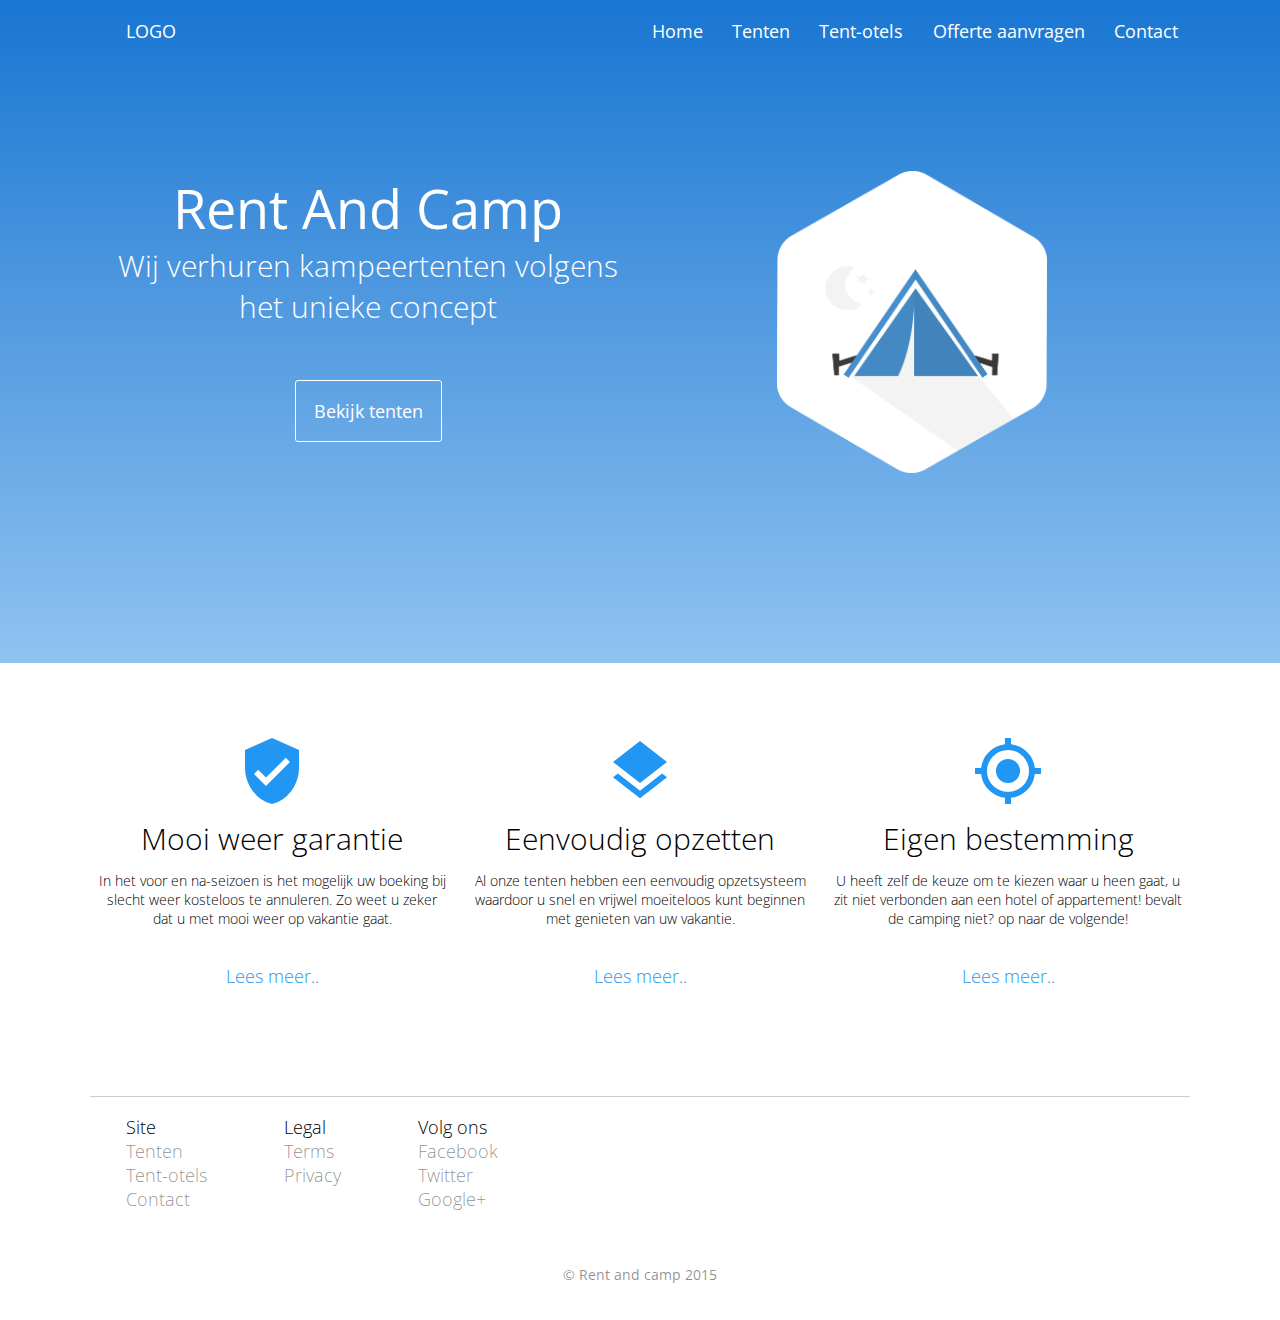
==== commit 5ba01093: "Mooi man" ====
--- a/index.html
+++ b/index.html
@@ -1,3 +1,6 @@
+<!-- Rob Kegge Dev. 2015 copyrighted -->
+
+
 <html>
 	<head>
 		<link href='https://fonts.googleapis.com/css?family=Open+Sans:400,300,400italic,300italic,600' rel='stylesheet' type='text/css'>
@@ -50,7 +53,7 @@
 			    	</div>
 
 			    	<div class="main-block-button pad-top-2x">
-			    		<a>Bekijk tenten</a>
+			    		<a href="tenten.html">Bekijk tenten</a>
 			    	</div>
 			   </div>
 
@@ -131,7 +134,7 @@
 			 		</div>
 
 			 		<div class="footer-row center pad-bot pad-top">
-			 			<p>&copy; 2015 RK development<p>
+			 			<p>&copy; Rent and camp 2015<p>
 			 		</div>
 			 	</div>
 			</div>
--- a/style.css
+++ b/style.css
@@ -71,7 +71,9 @@
 
 .--image{
 	padding: 0;
+	padding-top: 4rem;
 	min-height: 500px;
+	vertical-align: top;
 }
 
 .grid-row-inner{
@@ -91,11 +93,14 @@
 }
 
 .grid-row-inner a{
-	position: absolute;
+	position: relative;
 	font-weight: 300;
 	color: #2196F3;
 	cursor: pointer;
-	padding-top: 2rem;
+}
+
+.grid-row-inner>div{
+	position: relative;
 }
 
 label[for="nav-trigger"] {
@@ -234,6 +239,7 @@
 }
 
 .main-block-row{
+	text-align: center;
 }
 
 .main-block-colh {
@@ -250,8 +256,10 @@
 
 .main-block-col-bl{
 	display: inline-block;
-	width: 33%;
+	width: 28%;
 	vertical-align: top;
+	padding-left: 1rem;
+	padding-right: 1rem;
 }
 
 .row-col-icon{
@@ -272,6 +280,7 @@
 	background: #2196F3;
 	padding-top: 0.675rem;
 	padding-bottom: 0.675rem;
+	color: white;
 }
 
 .row-col-text{
@@ -281,9 +290,25 @@
 	font-size: 14px;
 }
 
+.row-col-text-bl{
+	font-weight: 300;
+	padding-left: 0.375rem;
+	padding-right: 0.375rem;
+	font-size: 14px;
+	border-radius: 3px;
+}
+
 .row-col-link a{
 	font-weight: 300;
 	color: #2196F3;
+}
+
+.row-col-link-bl a{
+	font-weight: 300;
+	color: #2196F3;
+	font-size: 14px;
+	cursor: pointer;
+	padding-top: 1rem;
 }
 
 @media screen and (max-width: 960px){
@@ -406,6 +431,28 @@
 
 }
 
+.main-block-container-prefix{
+	max-width: 1100px;
+	margin:0 auto;
+	background: #FFF9c4;
+	transform: translateY(-125px);
+	border-radius: 15px;
+	box-shadow: 0 10px 20px rgba(0,0,0,0.19), 0 6px 6px rgba(0,0,0,0.23);
+}
+
+.main-block-container-prefix input{
+	padding: 0.875rem 0.375rem;
+	margin: 1rem 0rem;
+	width: 100%;
+	border: 1px solid #B6B6B6;
+	border-radius: 3px;
+	font-size: 16px;
+}
+
+.main-block-container-prefix input:focus{
+	border: 1px solid #2196F3;
+}
+
 .footer{
 	border-top: 1px solid rgba(0,0,0,0.20);
 }
@@ -441,5 +488,28 @@
 	color: rgba(0,0,0,0.45);
 }
 
+table{
+	border: none;
+	border-spacing: 0;
+}
+
+tr:nth-child(odd){
+	background: #BBDEFB;
+}
+
+th{
+	padding-top: 1rem;
+	color: #212121;
+	text-align: left;
+	background: white;
+}
+
+td{
+	width: 300px;
+	font-size: 14px;
+	color: #727272;
+	padding: 0.875rem 0.375rem;
+}
+
 /* Micro reset */
 *,*:before,*:after{-webkit-box-sizing:border-box;-moz-box-sizing:border-box;box-sizing:border-box;margin:0;padding:0;}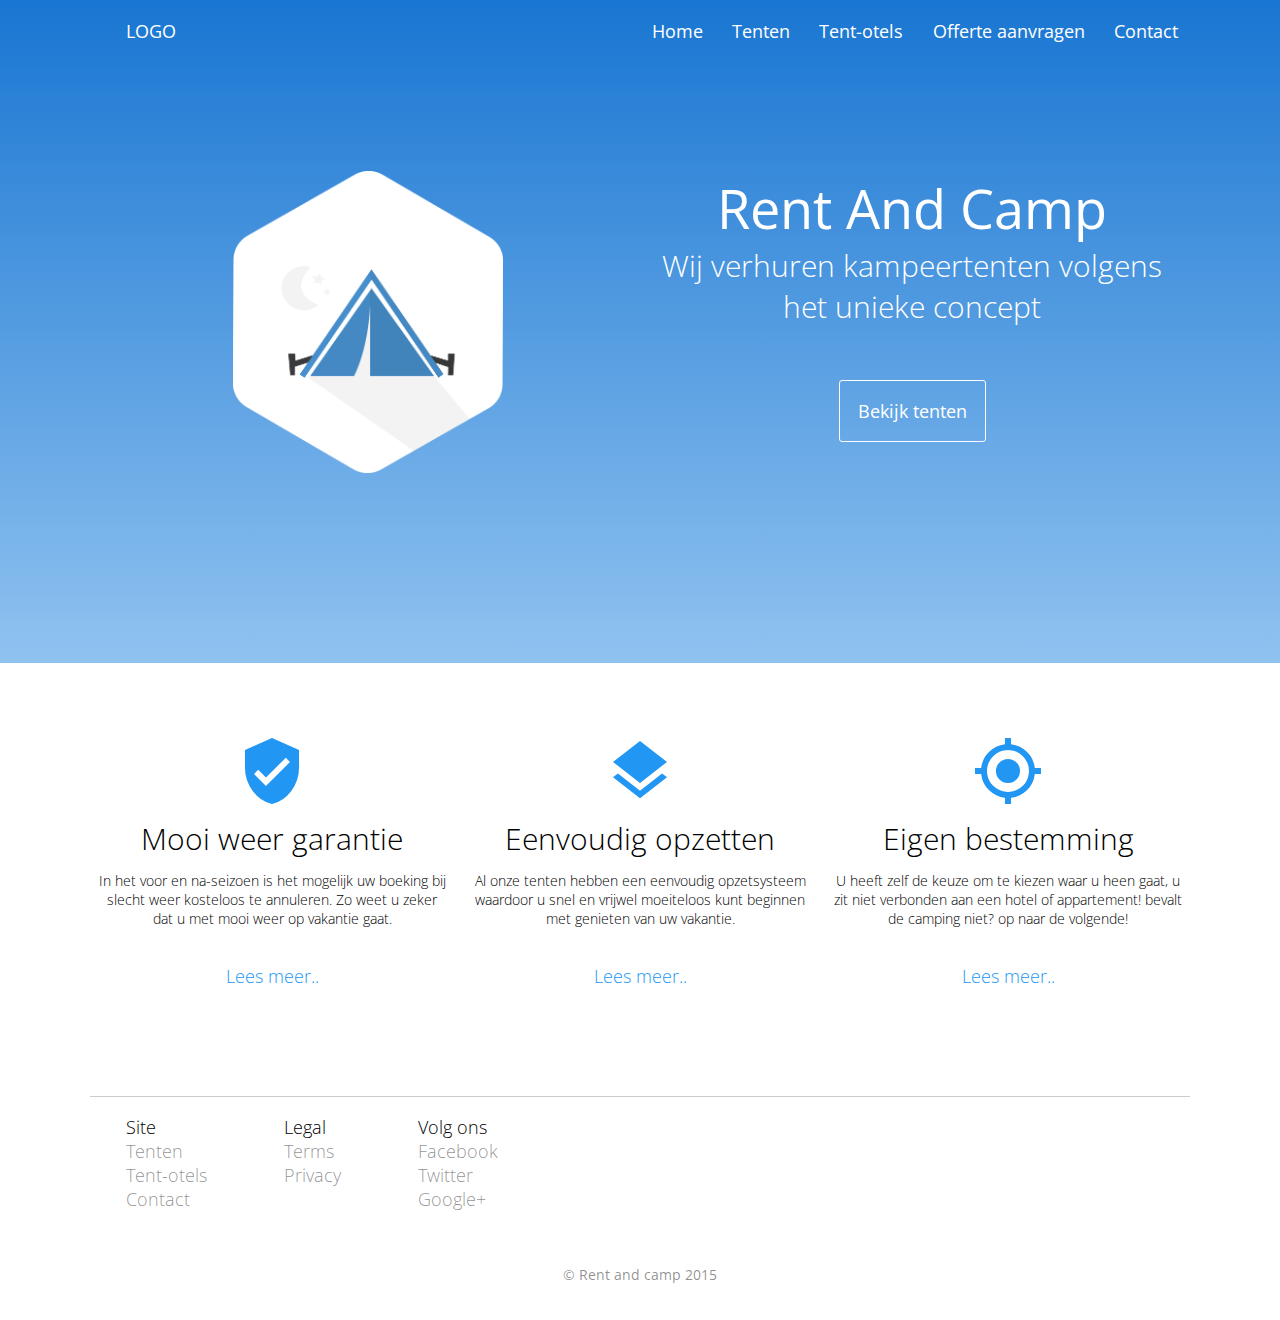
==== commit c5d90456: "index responsive" ====
--- a/index.html
+++ b/index.html
@@ -11,7 +11,7 @@
 	</head>
 
 	<body>
-	<!-- Mobile Navigation Start -->
+	<!-- Mobile Navigation Start
 	<div class="mob-nav-wrap">
 		<ul class="navigation">
 		    <li class="nav-item"><a href="#">Home</a></li>
@@ -23,7 +23,7 @@
 	</div>
 		<input type="checkbox" id="nav-trigger" class="nav-trigger" />
 		<label for="nav-trigger"></label>
-
+-->
 	<!-- Mobile Navigation End -->
 	<div class="header">
 		<div class="nav-wrap">
@@ -43,7 +43,14 @@
 		<div class="site-wrap">
 		    <div class="main-block-container hero">
 		     <div class="main-block-row">
-		     	<div class="main-block-colh">
+		     	
+
+			   <div class="main-block-colh center pad-top-3x">
+			    	<div class="main-block-img">
+			    		<img src="img/tent.png" />
+			    	</div>
+			   </div>
+			   <div class="main-block-colh">
 			    	<div class="main-block-title pad-top-3x ">
 			    		Rent And Camp
 			    	</div>
@@ -52,14 +59,8 @@
 			    		Wij verhuren kampeertenten volgens het unieke concept
 			    	</div>
 
-			    	<div class="main-block-button pad-top-2x">
+			    	<div class="main-block-button pad-top-2x pad-bot-2x">
 			    		<a href="tenten.html">Bekijk tenten</a>
-			    	</div>
-			   </div>
-
-			   <div class="main-block-colh center pad-top-3x">
-			    	<div class="main-block-img">
-			    		<img src="img/tent.png" />
 			    	</div>
 			   </div>
 		    </div>
--- a/style.css
+++ b/style.css
@@ -17,6 +17,13 @@
 	color: white;
 }
 
+form span {
+	border-bottom: 1px solid #b6b6b6;
+	text-align: left;
+	display: block;
+	font-size: 18px;
+}
+
 .page_wrapper{
 	max-width: 1100px;
 	margin: 0 auto;
@@ -242,6 +249,10 @@
 	text-align: center;
 }
 
+.main-block-row-form{
+	text-align: left;
+}
+
 .main-block-colh {
 	display: inline-block;
 	width: 49%;
@@ -252,6 +263,14 @@
 	display: inline-block;
 	width: 33%;
 	vertical-align: top;
+}
+
+.main-block-col-form{
+	display: inline-block;
+	width: 75%;
+	vertical-align: top;
+	padding-left:6rem;
+	padding-right:6rem;
 }
 
 .main-block-col-bl{
@@ -290,6 +309,13 @@
 	font-size: 14px;
 }
 
+.row-col-form{
+	font-weight: 300;
+	padding-left: 0.375rem;
+	padding-right: 0.375rem;
+	font-size: 14px;
+}
+
 .row-col-text-bl{
 	font-weight: 300;
 	padding-left: 0.375rem;
@@ -312,6 +338,17 @@
 }
 
 @media screen and (max-width: 960px){
+
+.main-block-img {
+	width: 50%;
+	margin: 0 auto;
+}
+
+.main-block-colh{
+	display: block;
+	width: 100%;
+	padding-top: 0.5rem;
+}
 
 .main-block-col{
 	display: block;
@@ -375,7 +412,7 @@
   /* Critical position and size styles */
   min-height: 100%;
   min-width: 100%;
-  background-color: white; /* Needs a background or else the nav will show through */
+  background-color: transparent; /* Needs a background or else the nav will show through */
   position: relative;
   top: 0;
   bottom: 100%;
@@ -383,7 +420,7 @@
   z-index: 1;
   
   /* non-critical apperance styles */
-  padding: 4em;
+
 }
 
 /* Nav Trigger */
@@ -432,21 +469,107 @@
 }
 
 .main-block-container-prefix{
-	max-width: 1100px;
+	max-width: 920px;
 	margin:0 auto;
-	background: #FFF9c4;
+	background: #f5f5f5;
 	transform: translateY(-125px);
 	border-radius: 15px;
 	box-shadow: 0 10px 20px rgba(0,0,0,0.19), 0 6px 6px rgba(0,0,0,0.23);
+	text-align: center;
 }
 
 .main-block-container-prefix input{
 	padding: 0.875rem 0.375rem;
-	margin: 1rem 0rem;
+	margin: 0.675rem 0rem;
+	width: 45%;
+	border: 1px solid #B6B6B6;
+	border-radius: 3px;
+	font-size: 16px;
+	display: inline-block;
+}
+
+.form-marg{
+	margin-left: 2rem !IMPORTANT;
+}
+
+
+.mini{
+	font-size: 12px;
+	margin: 0 !IMPORTANT;
+	padding: 0;
+	width: auto !IMPORTANT;
+}
+
+form span:nth-child(1n+2){
+	padding-top: 2rem;
+}
+
+form p{
+	display: inline-block;
+	width: 45%;
+	padding-top: 0.375rem;
+}
+
+input[type=checkbox]{
+	width: 5.5%;
+	display: inline-block;
+}
+
+input[type=radio]{
+	width: 5.5%;
+	display: inline-block;
+}
+
+input[type=submit]{
+	cursor: pointer;
+}
+
+input[type=submit]:hover{
+	background: #1976d2;
+	color: white;
+}
+
+form p:nth-child(even){
+	margin-left: 2rem;
+}
+
+form textarea{
+	padding: 0.875rem 0.375rem;
+	margin: 0.675rem 0rem;
 	width: 100%;
 	border: 1px solid #B6B6B6;
 	border-radius: 3px;
 	font-size: 16px;
+	display: inline-block;
+	resize: vertical;
+}
+
+.wrapper-drowpdown-3>span{
+	padding-top: 0.375rem !IMPORTANT;
+}
+
+.form-persons-amount{
+	padding: 0.475rem 0.375rem !IMPORTANT;
+	margin: 0.675rem 0rem;
+	width: 10% !IMPORTANT;
+	border: 1px solid #B6B6B6;
+	border-radius: 3px;
+	font-size: 16px;
+	display: inline-block;
+}
+
+.form-persons{
+	display: none;
+	transition: all 0.2s ease-in-out;
+}
+
+.form-bagw{
+	display: none;
+	transition: all 0.2s ease-in-out;
+}
+
+.form-bagw span{
+	padding-top: 2rem;
 }
 
 .main-block-container-prefix input:focus{
@@ -494,7 +617,7 @@
 }
 
 tr:nth-child(odd){
-	background: #BBDEFB;
+	background: #E3F2FD;
 }
 
 th{
@@ -502,6 +625,7 @@
 	color: #212121;
 	text-align: left;
 	background: white;
+	padding: 0.875rem 0.375rem;
 }
 
 td{
@@ -511,5 +635,17 @@
 	padding: 0.875rem 0.375rem;
 }
 
+.excep th{
+	padding-top: 1rem;
+	color: #212121;
+	text-align: left;
+	background: #E3F2FD;
+	padding: 0.875rem 0.375rem;
+}
+
+.excep tr:nth-child(odd){
+	background: white;
+}
+
 /* Micro reset */
 *,*:before,*:after{-webkit-box-sizing:border-box;-moz-box-sizing:border-box;box-sizing:border-box;margin:0;padding:0;}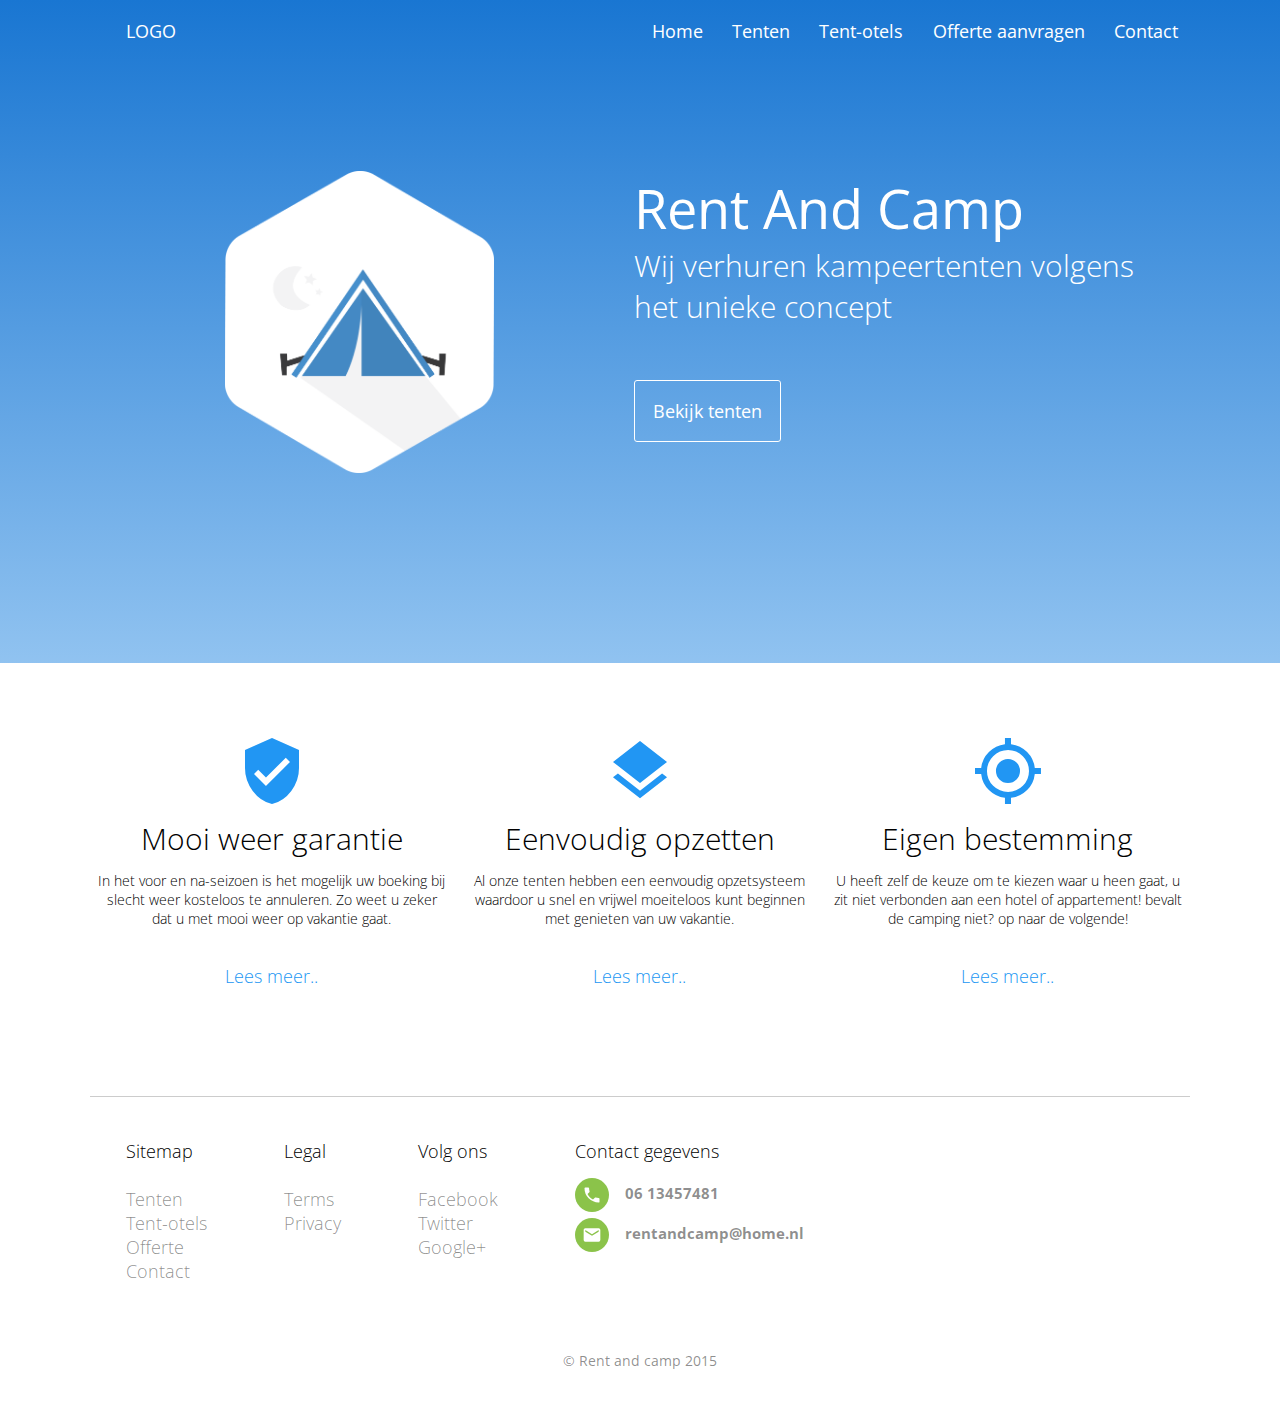
==== commit 57c1dab3: "major lazer" ====
--- a/index.html
+++ b/index.html
@@ -3,6 +3,7 @@
 
 <html>
 	<head>
+		<meta name="viewport" content="width=device-width">
 		<link href='https://fonts.googleapis.com/css?family=Open+Sans:400,300,400italic,300italic,600' rel='stylesheet' type='text/css'>
 		<link rel="stylesheet" type="text/css" href="style.css">
 		<link rel="stylesheet" href="css/material-design-iconic-font.min.css">
@@ -106,11 +107,13 @@
 			 <div class="main-block-container pad-top">
 			 	<div class="footer">
 			 		<div class="footer-row">
+
 			 			<div class="footer-col">
-			 				<h4>Site</h4>
+			 				<h4>Sitemap</h4>
 			 				<ul>
 			 					<li>Tenten</li>
 			 					<li>Tent-otels</li>
+			 					<li>Offerte</li>
 			 					<li>Contact</li>
 			 				</ul>
 			 			</div>
@@ -132,6 +135,14 @@
 			 				</ul>
 			 			</div>
 
+			 			<div class="footer-col">
+			 				<h4 class="marg-bot-0">Contact gegevens</h4>
+							<ul class="contact-ul-foot">
+								<li class="contact-tel">06 13457481</li>
+								<li class="contact-mail">rentandcamp@home.nl</li>
+							</ul>
+			 			</div>
+
 			 		</div>
 
 			 		<div class="footer-row center pad-bot pad-top">
--- a/style.css
+++ b/style.css
@@ -186,6 +186,10 @@
 
 .pad-top-col{
 	padding-top: 0.875rem;
+}
+
+.pad-bot-col{
+	padding-bottom: 0.875rem;
 }
 
 .center{
@@ -246,7 +250,6 @@
 }
 
 .main-block-row{
-	text-align: center;
 }
 
 .main-block-row-form{
@@ -338,6 +341,40 @@
 }
 
 @media screen and (max-width: 960px){
+
+.pad-top-3x{
+	padding: 0;
+}
+
+.main-block-col-bl{
+	display: block;
+	width: 85%;
+	padding: 0;
+	padding-bottom: 1rem;
+	margin: 0 auto;
+}
+
+.--image{
+	padding-top: 0;
+	min-height: 0px;
+}
+
+.--image img{
+	width: 100%;
+}
+
+.grid-row-col{
+	display: block;
+	padding: 0rem 0.375rem;
+}
+
+.main-block-container{
+	max-width: 100%;
+}
+
+html, body{
+	background: #1976d2;
+}
 
 .main-block-img {
 	width: 50%;
@@ -647,5 +684,198 @@
 	background: white;
 }
 
+@media screen and (max-width: 960px){
+
+.form-marg{
+	margin-left: 0 !IMPORTANT;
+}
+
+.main-block-container-prefix input {
+    padding: 0.875rem 0.375rem;
+    margin: 0.675rem 0rem;
+    width: 90%;
+    border: 1px solid #B6B6B6;
+    border-radius: 3px;
+    font-size: 16px;
+}
+
+.main-block-col-form{
+	padding: 0rem 0.375rem;
+	width: 100%;
+}
+
+input[type=checkbox]{
+	width: 5.5%;
+	display: inline-block;
+}
+
+input[type=radio]{
+	width: 5.5%;
+	display: inline-block;
+}
+
+input[type=submit]{
+	cursor: pointer;
+	width: 100%;
+}
+
+input[type=submit]:hover{
+	background: #1976d2;
+	color: white;
+}
+
+.wrapper-dropdown-3 {
+	width: 90% !IMPORTANT;
+}
+
+}
+
+.contact-ul{
+	list-style: none;
+}
+
+.main-cont h2{
+	margin-bottom: 10px;
+}
+
+.contact-ul li{
+	padding: 30px 0px 0px 10px;
+}
+
+.contact-ul-foot li{
+	padding: 20px 0px 0px 50px;
+}
+
+.marg-bot-0{
+	margin-bottom: 0;
+}
+
+.contact-tel:before,.contact-mail:before{
+	content:'';
+	width:34px;
+	position: absolute;
+	height:34px;
+	border-radius:50%;
+	margin-left: -50px;
+	margin-top: -5px;
+}
+
+.contact-tel:before{
+	background:url(img/tel.svg) center center no-repeat #8BC34A;
+	background-size:20px 20px
+}
+.contact-mail:before{
+	background:url(img/mail.svg) center center no-repeat #8BC34A;
+	background-size:20px 20px;
+}
+
+.contact-mail, .contact-tel{
+	font-weight: bold;
+	font-size: 15px;
+}
+
+.main-block-contact{
+	color: #272727;
+}
+
+.main-cont{
+	color: #272727;
+	padding-left: 4rem;
+}
+
+@media only screen and (min-width: 801px){
+	.tile-row{
+		display: table;
+		table-layout: fixed;
+		width: 100%;
+		border: 0px solid gray;
+		border-top: 1px solid #eff1f2;
+	}
+
+	.contact_form span {
+		display: inline-block;
+	}
+
+	.tile-row-col{
+		display: table-cell;
+		width: 50%;
+		position: relative;
+	}
+
+	.contact_form span{
+		display: block;
+		width: 45%;
+		padding: 1rem 0rem;
+		float: left;
+	}
+
+	.contact_form span:nth-child(2){
+		float: right;	
+	}
+
+	.contact_form span:nth-child(4){
+		float: right;
+	}
+
+}
+/*.tile-row{
+	flex-direction: column;
+	display: webkit box;
+	display: webkit flex;
+	-webkit-box-orient: vertical;
+	-webkit-box-direction: normal;
+	display: flex;
+}*/
+
+.tile-row-col{
+	padding: 4.6875rem 1.5rem;
+	vertical-align: middle;
+	background: white;
+}
+
+.-image{
+	padding: 0;
+	min-height: 500px;
+	height: 500px;
+}
+
+.tile-row-inner{
+	max-width: 320px;
+	margin: auto;
+}
+
+.tile-row-inner h2{
+	color: #272727;
+	font-family: roboto;
+}
+
+.tile-row-inner p{
+	color: rgba(0,0,0,0.7);
+	padding-bottom: 0.2rem;
+}
+
+.main-block-contact input{
+    padding: 0.5rem 0.375rem;
+    margin: 0.675rem 0rem;
+    width: 95%;
+    border: 1px solid #B6B6B6;
+    border-radius: 3px;
+    display: block;
+    font-size: 16px;
+    background: #F7F7F7;
+
+.main-block-contact{
+	width: 90%;
+	padding: 0.375rem;
+}
+
+.main-block-contact p{
+	font-size: 14px;
+}
+
+.marg-top-col{
+	margin-top: 0.875rem;
+}
+
 /* Micro reset */
 *,*:before,*:after{-webkit-box-sizing:border-box;-moz-box-sizing:border-box;box-sizing:border-box;margin:0;padding:0;}